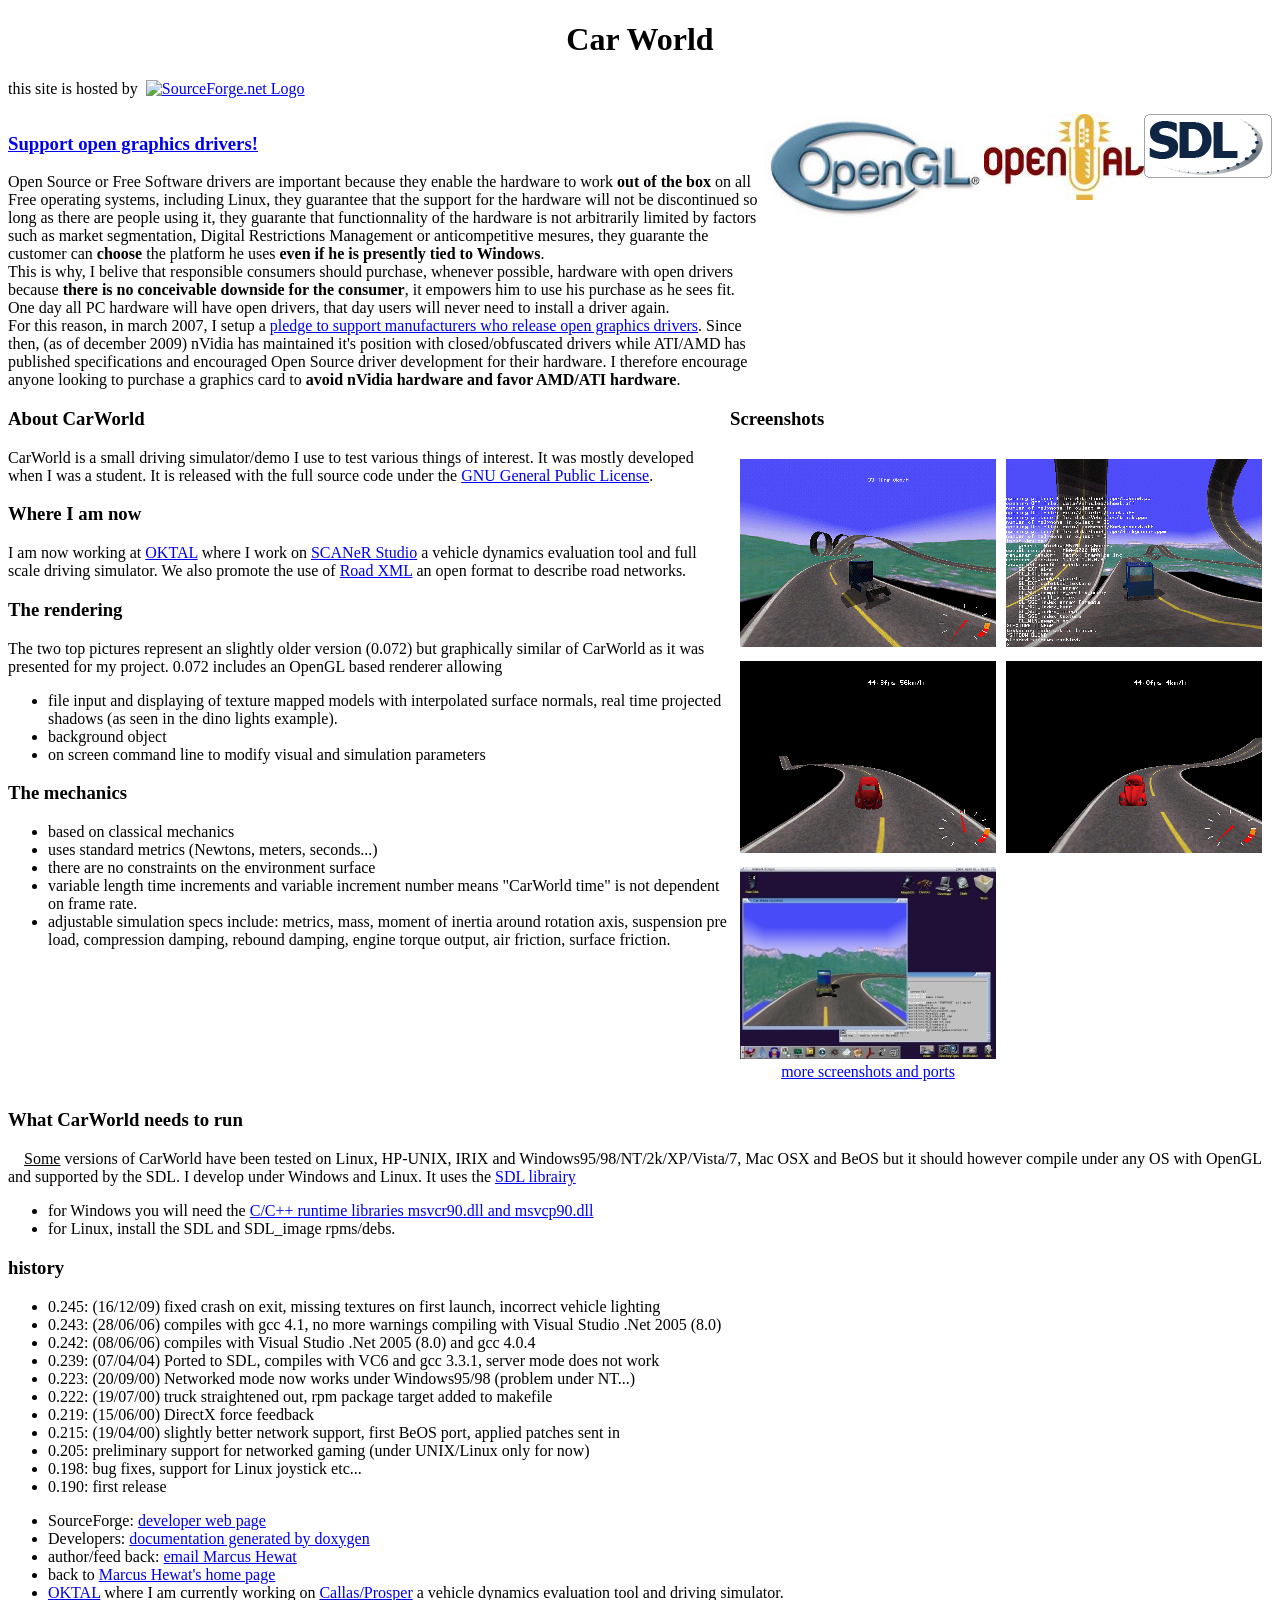
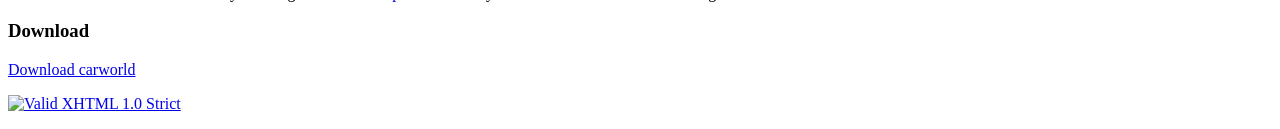
==== docs/index.html @ 2921481b "Import historical SourceForge website" ====
<?xml version="1.0" encoding="utf-8"?>
<!DOCTYPE html PUBLIC "-//W3C//DTD XHTML 1.0 Strict//EN" "http://www.w3.org/TR/xhtml1/DTD/xhtml1-strict.dtd">
<html xmlns="http://www.w3.org/1999/xhtml" xml:lang="en" lang="en">
<head>
	<meta http-equiv="content-type" content="text/html;charset=utf-8" />
	<meta http-equiv="Content-Style-Type" content="text/css" />
	<title>CarWorld driving simulator (Marcus Hewat)</title>
</head>
<body>
	<h1 style="text-align: center;">Car World</h1>
	<p>
		this site is hosted by&nbsp;
		<a href="http://sourceforge.net">
			<img src="http://sourceforge.net/sflogo.php?group_id=11922&amp;type=2" style="border: 0px solid ; width: 125px; height: 37px;" alt="SourceForge.net Logo"/>
		</a>
	</p>

	<table style="text-align: left; width: 100%;" border="0" cellpadding="0" cellspacing="0">
		<tr>
			<td style="vertical-align: top;">
				<h3><a href="http://www.pledgebank.com/open3d">Support open graphics drivers!</a></h3>
				Open Source or Free Software drivers are important because they enable the hardware to work
				<b>out of the box</b> on all Free operating systems, including Linux, they guarantee that the support for the hardware will not be
				discontinued so long as there are people using it, they guarante that functionnality of the hardware is not arbitrarily
				limited by factors such as market segmentation, Digital Restrictions Management or anticompetitive mesures, they guarante the customer can
				<b>choose</b> the platform he uses <b>even if he is presently tied to Windows</b>.<br/>
				This is why, I belive that responsible consumers should purchase,
				whenever possible, hardware with open drivers because <b>there is no conceivable downside for the consumer</b>, it empowers him to use his
				purchase as he sees fit.<br/>
				One day all PC hardware will have open drivers, that day users will never need to install a driver again.<br/>
				For this reason, in march 2007, I setup a <a href="http://www.pledgebank.com/open3d">pledge to support manufacturers who release open graphics
				drivers</a>. Since then, (as of december 2009) nVidia has maintained it's position with closed/obfuscated drivers while ATI/AMD has published specifications and
				encouraged Open Source driver development for their hardware. I therefore encourage anyone looking to purchase a graphics card to <b>avoid nVidia
				hardware and favor AMD/ATI hardware</b>.
			</td>
			<td style="vertical-align: top; text-align: center;">
				<a href="http://www.opengl.org"><img style="border: 0px solid ; width: 220px; height: 108px;" alt="opengl logo" src="opengl_logo.jpg"/></a></td>
			<td style="vertical-align: top; text-align: center;">
				<a href="http://www.openal.org"><img style="border: 0px solid ; width: 160px; height: 86px;" alt="openal logo" src="openal_logo.jpg"/></a></td>
			<td style="vertical-align: top; text-align: center;"><a href="http://www.libsdl.org"><img style="border: 0px solid ; width: 128px; height: 64px;" alt="sdl logo" src="sdl_logo.gif"/></a></td>
		</tr>
	</table>

	<table style="text-align: left; width: 100%;" border="0" cellpadding="0" cellspacing="0">

	    <tr>
			<td style="vertical-align: top;">
				<h3>About CarWorld</h3>
				CarWorld is a small driving simulator/demo I use to test various things
				of interest. It was mostly developed when I was a student. It is released with the full source code under the
				<a href="http://www.gnu.org/copyleft/gpl.html">GNU General Public License</a>.
				<h3>Where I am now</h3>
				<p>I am now working at <a href="http://www.oktal.fr">OKTAL</a> where I work on 
				<a href="http://www.scanersimulation.com">SCANeR Studio</a>
				a vehicle dynamics evaluation tool and full scale driving simulator. We also promote the use of <a href="http://www.road-xml.org">Road XML</a>
				an open format to describe road networks.</p>
				<h3>The rendering</h3>
				<p>
					The two top pictures represent an slightly older
					version (0.072) but graphically similar of CarWorld as it was
					presented
					for my project. 0.072 includes an OpenGL based renderer allowing
				</p>
				<ul>
					<li>file input and displaying of texture mapped models
						with interpolated surface normals, real time projected shadows (as seen
						in the dino lights example). </li>
				    <li>background object</li>
				    <li>on screen command line to modify visual and simulation parameters </li>
				</ul>
				<h3>The mechanics </h3>
				<ul>
					<li>based on classical mechanics </li>
					<li>uses standard metrics (Newtons, meters, seconds...) </li>
					<li>there are no constraints on the environment surface </li>
					<li>variable length time increments and variable increment number means "CarWorld time" is not dependent on frame rate. </li>
					<li>adjustable simulation specs include: metrics, mass,
						moment of inertia around rotation axis, suspension pre load,
						compression
						damping, rebound damping, engine torque output, air friction, surface
						friction.</li>
				</ul>
			</td>
		    <td style="vertical-align: top;">
				<h3>Screenshots</h3>
				<table style="text-align: left; width: 100%;" border="0" cellpadding="0" cellspacing="10">
					<tr>
			            <td style="vertical-align: top; text-align: center;">
							<a href="cwscreen3.gif"><img alt="cwscreen3small" src="cwscreen3small.gif" style="border: 0px solid ; width: 256px; height: 188px;"/></a>
						</td>
			            <td style="vertical-align: top; text-align: center;">
							<a href="cwscreen4.gif"><img alt="cwscreen4small" src="cwscreen4small.gif" style="border: 0px solid ; width: 256px; height: 188px;"/></a>
			            </td>
					</tr>
					<tr>
						<td style="vertical-align: top; text-align: center;">
							<a href="cwscreen1.gif"><img alt="cwscreen1small" src="cwscreen1small.gif" style="border: 0px solid ; width: 256px; height: 192px;"/></a>
						</td>
			            <td style="vertical-align: top; text-align: center;">
							<a href="cwscreen2.gif"><img alt="cwscreen2small" src="cwscreen2small.gif" style="border: 0px solid ; width: 256px; height: 192px;"/></a>
						</td>
					</tr>
					<tr>
			            <td style="vertical-align: top; text-align: center;">
							<a href="screenshots"><img alt="thumbnail" src="screenshots/carworld-0.239_morphos_small.jpg"/><br />more screenshots and ports</a>
			            </td>
			            <td style="vertical-align: top;">&nbsp;</td>
			          </tr>
				</table>
			</td>
	    </tr>
	</table>

	<h3>What CarWorld needs to run
	</h3>
	<p>&nbsp;&nbsp;&nbsp; <span style="text-decoration: underline;">Some</span>
	versions of CarWorld have been tested on Linux, HP-UNIX, IRIX and Windows95/98/NT/2k/XP/Vista/7, Mac OSX and BeOS but
	it should however compile under any OS with OpenGL and supported by the SDL.
	I develop under Windows and Linux. It uses the <a href="http://www.libsdl.org">SDL librairy</a>
	</p>
	<ul>
	  <li>for Windows you will need the <a href="http://www.microsoft.com/downloads/details.aspx?FamilyID=9b2da534-3e03-4391-8a4d-074b9f2bc1bf">C/C++ runtime libraries msvcr90.dll and msvcp90.dll</a></li>
	  <li>for Linux, install the SDL and SDL_image rpms/debs.</li>
	</ul>
	<h3>history</h3>
	<ul>
		<li>0.245: (16/12/09) fixed crash on exit, missing textures on first launch, incorrect vehicle lighting</li>
		<li>0.243: (28/06/06) compiles with gcc 4.1, no more warnings compiling with Visual Studio .Net 2005 (8.0)</li>
		<li>0.242: (08/06/06) compiles with Visual Studio .Net 2005 (8.0) and gcc 4.0.4</li>
		<li>0.239: (07/04/04) Ported to SDL, compiles with VC6 and gcc 3.3.1, server mode does not work</li>
		<li>0.223: (20/09/00) Networked mode now works under Windows95/98 (problem under NT...)</li>
		<li>0.222: (19/07/00) truck straightened out, rpm package target added to makefile</li>
		<li>0.219: (15/06/00) DirectX force feedback</li>
		<li>0.215: (19/04/00) slightly better network support, first BeOS port, applied patches sent in</li>
		<li>0.205: preliminary support for networked gaming (under UNIX/Linux only for now)</li>
		<li>0.198: bug fixes, support for Linux joystick etc...</li>
		<li>0.190: first release</li>
	</ul>

	<ul>
	  <li>SourceForge: <a href="http://sourceforge.net/projects/carworld/">developer web page</a></li>
	  <li>Developers: <a href="doc/hierarchy.html">documentation generated by doxygen</a></li>
	  <li>author/feed back: <a href="mailto:hewat@users.sourceforge.net">email Marcus Hewat</a></li>
	  <li>back to <a href="http://marcus.hewat.fr/">Marcus Hewat's home page</a></li>
	  <li><a href="http://www.oktal.fr">OKTAL</a> where I am currently working on
		<a href="http://www.callasprosper.com/index.php?menu=software">Callas/Prosper</a>
			a vehicle dynamics evaluation tool and driving simulator.
	  </li>
	</ul>
	<h3>Download</h3>
	<p>
		<a href="http://sourceforge.net/project/showfiles.php?group_id=11922">Download carworld</a>
	</p>
	<p>
		<a href="http://validator.w3.org/check?uri=referer"><img
			src="http://www.w3.org/Icons/valid-xhtml10"
			alt="Valid XHTML 1.0 Strict" height="31" width="88" /></a>
	</p>
</body>
</html>
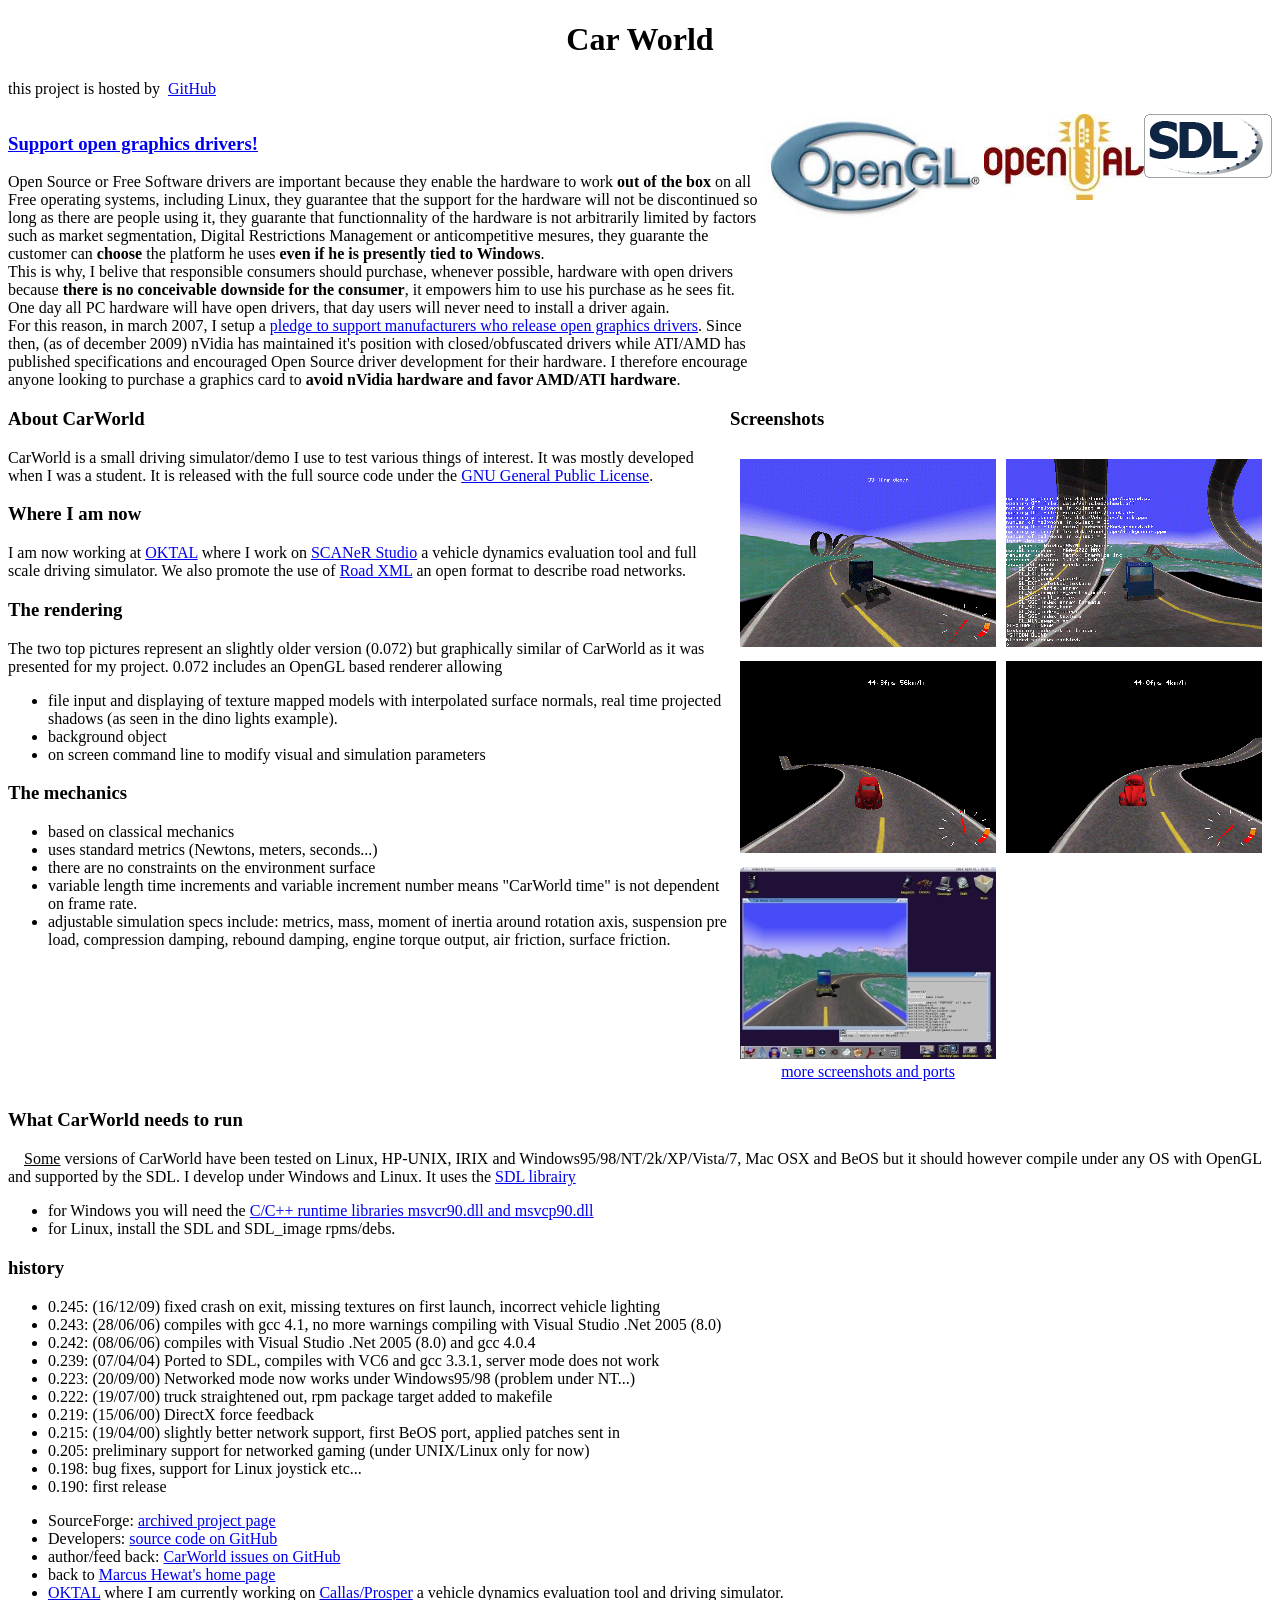
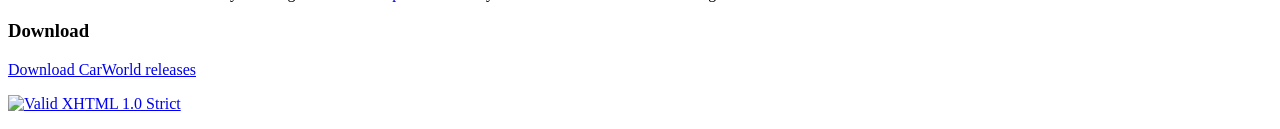
==== commit 30bd7a58: "Update website links for GitHub migration" ====
--- a/docs/index.html
+++ b/docs/index.html
@@ -9,9 +9,9 @@
 <body>
 	<h1 style="text-align: center;">Car World</h1>
 	<p>
-		this site is hosted by&nbsp;
-		<a href="http://sourceforge.net">
-			<img src="http://sourceforge.net/sflogo.php?group_id=11922&amp;type=2" style="border: 0px solid ; width: 125px; height: 37px;" alt="SourceForge.net Logo"/>
+		this project is hosted by&nbsp;
+		<a href="https://github.com/UltraFly/carworld">
+			GitHub
 		</a>
 	</p>
 
@@ -34,10 +34,10 @@
 				hardware and favor AMD/ATI hardware</b>.
 			</td>
 			<td style="vertical-align: top; text-align: center;">
-				<a href="http://www.opengl.org"><img style="border: 0px solid ; width: 220px; height: 108px;" alt="opengl logo" src="opengl_logo.jpg"/></a></td>
+				<a href="https://www.opengl.org"><img style="border: 0px solid ; width: 220px; height: 108px;" alt="opengl logo" src="opengl_logo.jpg"/></a></td>
 			<td style="vertical-align: top; text-align: center;">
-				<a href="http://www.openal.org"><img style="border: 0px solid ; width: 160px; height: 86px;" alt="openal logo" src="openal_logo.jpg"/></a></td>
-			<td style="vertical-align: top; text-align: center;"><a href="http://www.libsdl.org"><img style="border: 0px solid ; width: 128px; height: 64px;" alt="sdl logo" src="sdl_logo.gif"/></a></td>
+				<a href="https://www.openal.org"><img style="border: 0px solid ; width: 160px; height: 86px;" alt="openal logo" src="openal_logo.jpg"/></a></td>
+			<td style="vertical-align: top; text-align: center;"><a href="https://www.libsdl.org"><img style="border: 0px solid ; width: 128px; height: 64px;" alt="sdl logo" src="sdl_logo.gif"/></a></td>
 		</tr>
 	</table>
 
@@ -48,7 +48,7 @@
 				<h3>About CarWorld</h3>
 				CarWorld is a small driving simulator/demo I use to test various things
 				of interest. It was mostly developed when I was a student. It is released with the full source code under the
-				<a href="http://www.gnu.org/copyleft/gpl.html">GNU General Public License</a>.
+				<a href="https://www.gnu.org/licenses/gpl.html">GNU General Public License</a>.
 				<h3>Where I am now</h3>
 				<p>I am now working at <a href="http://www.oktal.fr">OKTAL</a> where I work on 
 				<a href="http://www.scanersimulation.com">SCANeR Studio</a>
@@ -116,7 +116,7 @@
 	<p>&nbsp;&nbsp;&nbsp; <span style="text-decoration: underline;">Some</span>
 	versions of CarWorld have been tested on Linux, HP-UNIX, IRIX and Windows95/98/NT/2k/XP/Vista/7, Mac OSX and BeOS but
 	it should however compile under any OS with OpenGL and supported by the SDL.
-	I develop under Windows and Linux. It uses the <a href="http://www.libsdl.org">SDL librairy</a>
+	I develop under Windows and Linux. It uses the <a href="https://www.libsdl.org">SDL librairy</a>
 	</p>
 	<ul>
 	  <li>for Windows you will need the <a href="http://www.microsoft.com/downloads/details.aspx?FamilyID=9b2da534-3e03-4391-8a4d-074b9f2bc1bf">C/C++ runtime libraries msvcr90.dll and msvcp90.dll</a></li>
@@ -138,9 +138,9 @@
 	</ul>
 
 	<ul>
-	  <li>SourceForge: <a href="http://sourceforge.net/projects/carworld/">developer web page</a></li>
-	  <li>Developers: <a href="doc/hierarchy.html">documentation generated by doxygen</a></li>
-	  <li>author/feed back: <a href="mailto:hewat@users.sourceforge.net">email Marcus Hewat</a></li>
+	  <li>SourceForge: <a href="https://sourceforge.net/projects/carworld/">archived project page</a></li>
+	  <li>Developers: <a href="https://github.com/UltraFly/carworld/tree/main/src">source code on GitHub</a></li>
+	  <li>author/feed back: <a href="https://github.com/UltraFly/carworld/issues">CarWorld issues on GitHub</a></li>
 	  <li>back to <a href="http://marcus.hewat.fr/">Marcus Hewat's home page</a></li>
 	  <li><a href="http://www.oktal.fr">OKTAL</a> where I am currently working on
 		<a href="http://www.callasprosper.com/index.php?menu=software">Callas/Prosper</a>
@@ -149,7 +149,7 @@
 	</ul>
 	<h3>Download</h3>
 	<p>
-		<a href="http://sourceforge.net/project/showfiles.php?group_id=11922">Download carworld</a>
+		<a href="https://github.com/UltraFly/carworld/releases">Download CarWorld releases</a>
 	</p>
 	<p>
 		<a href="http://validator.w3.org/check?uri=referer"><img
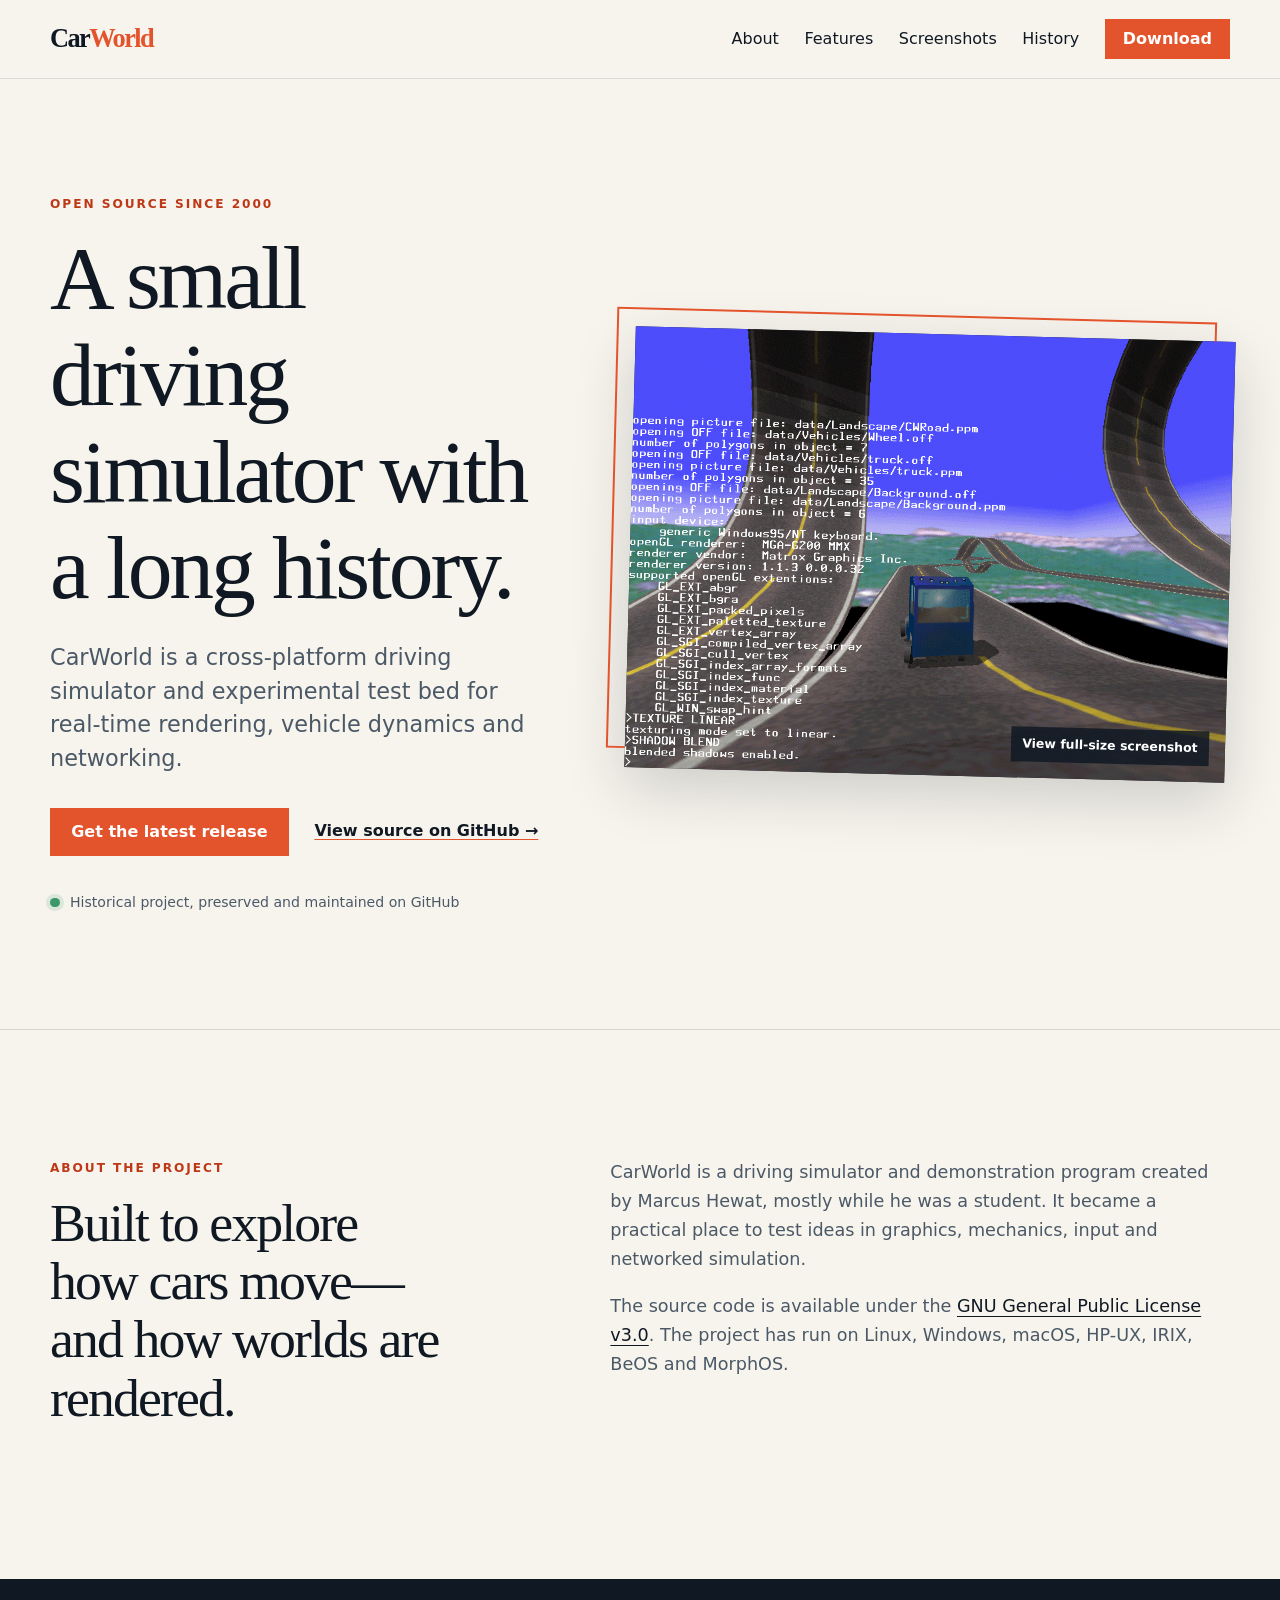
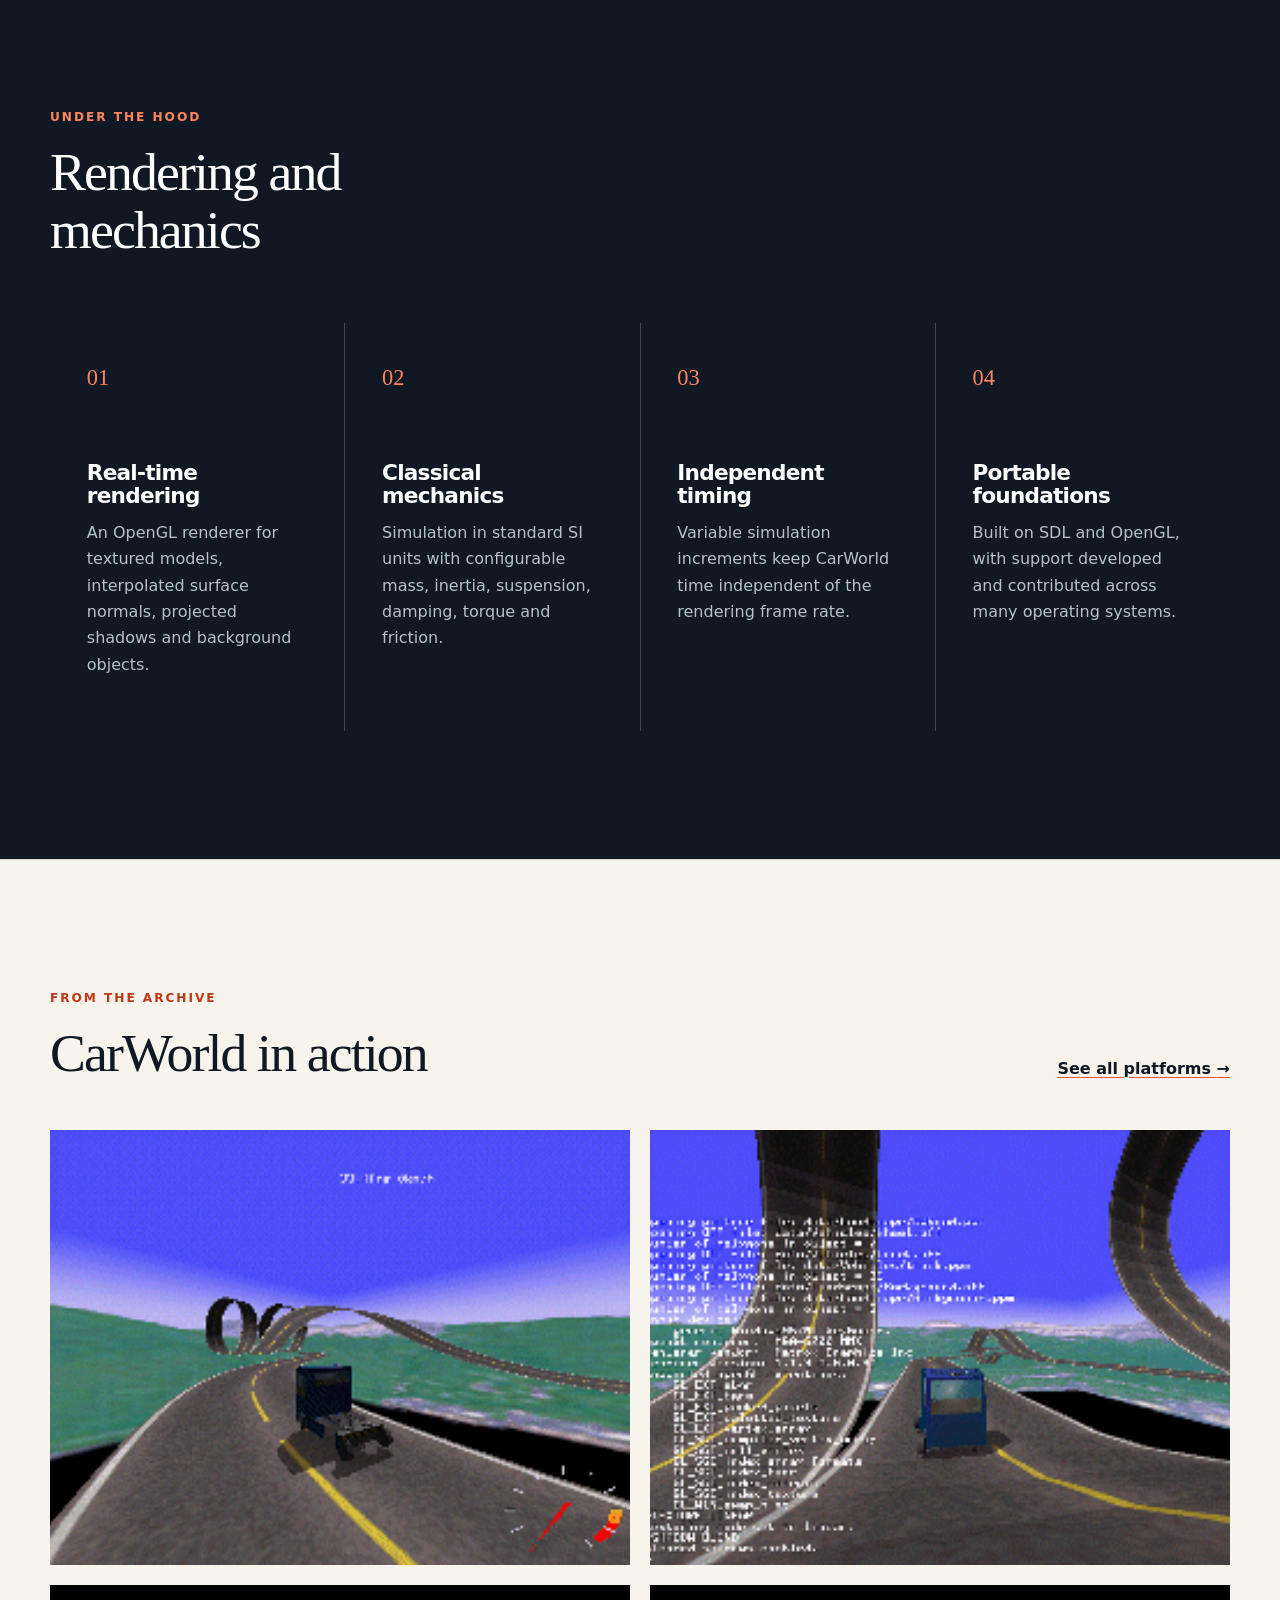
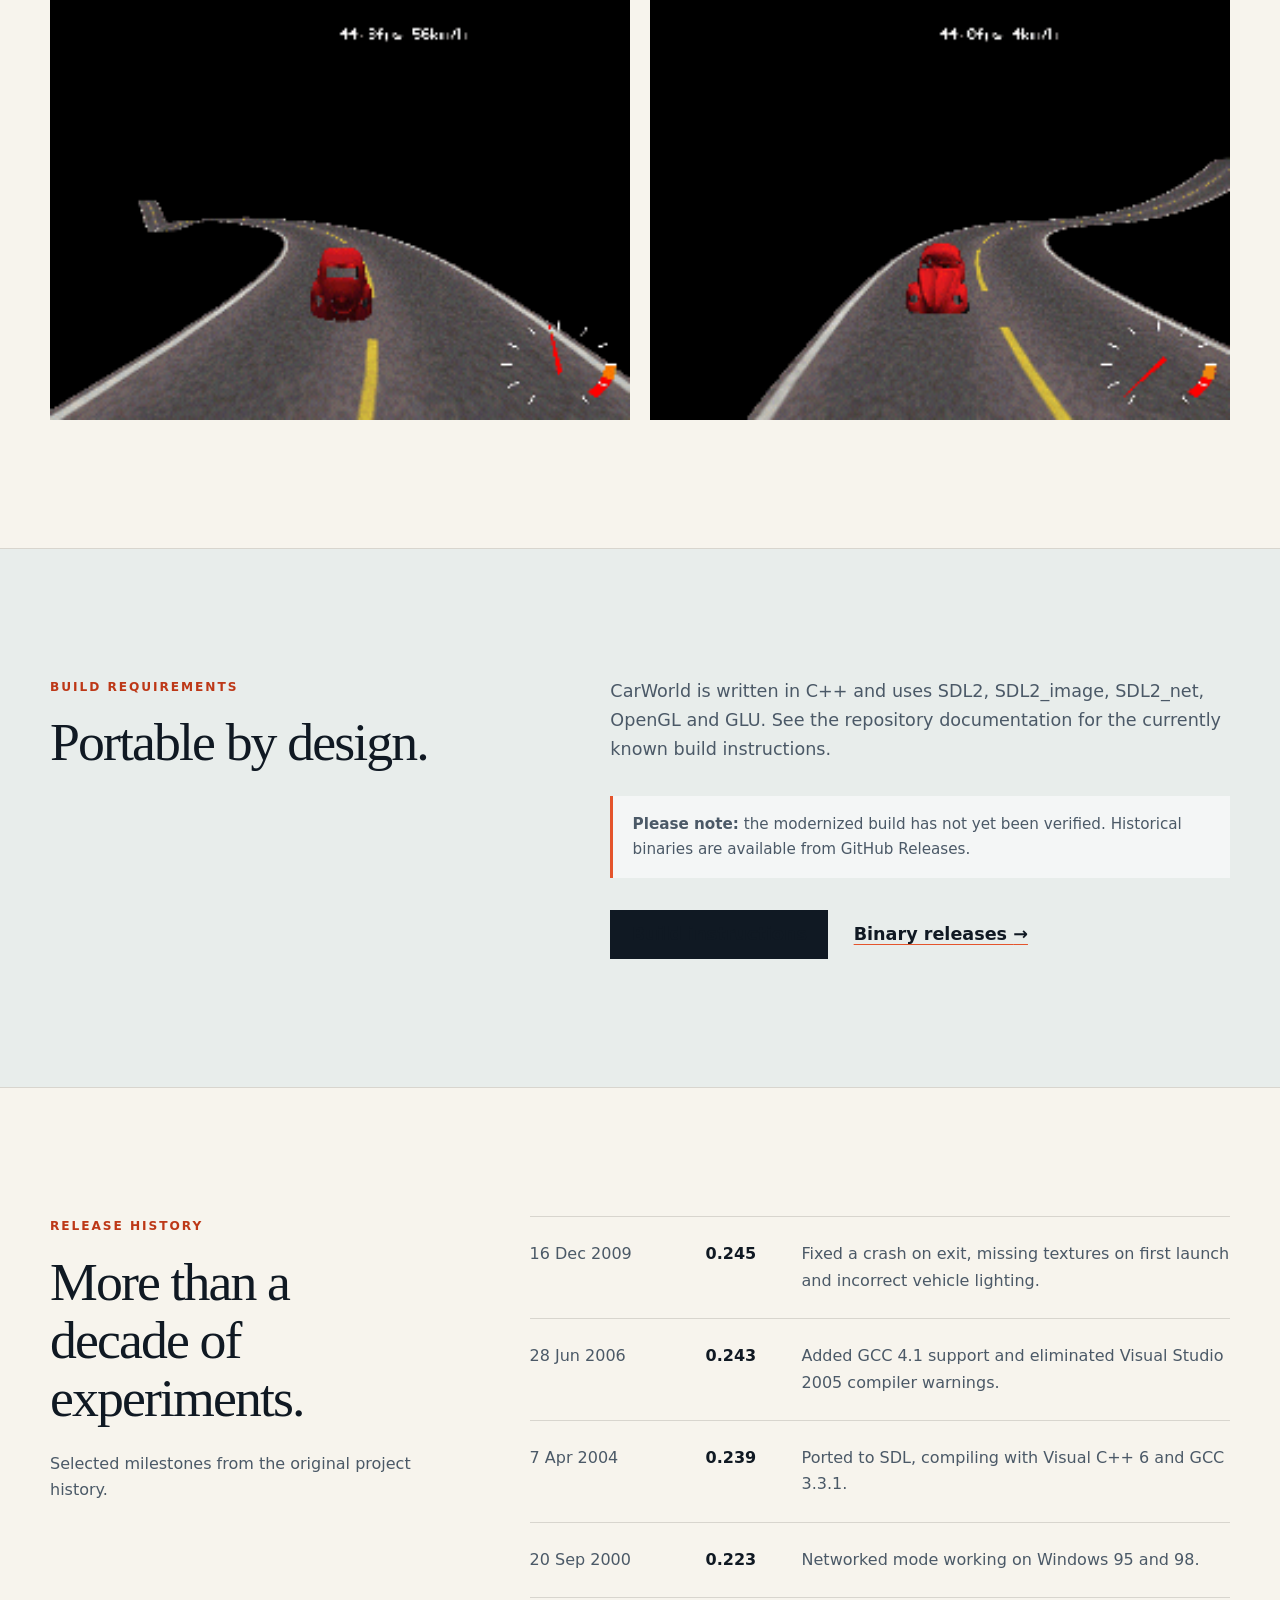
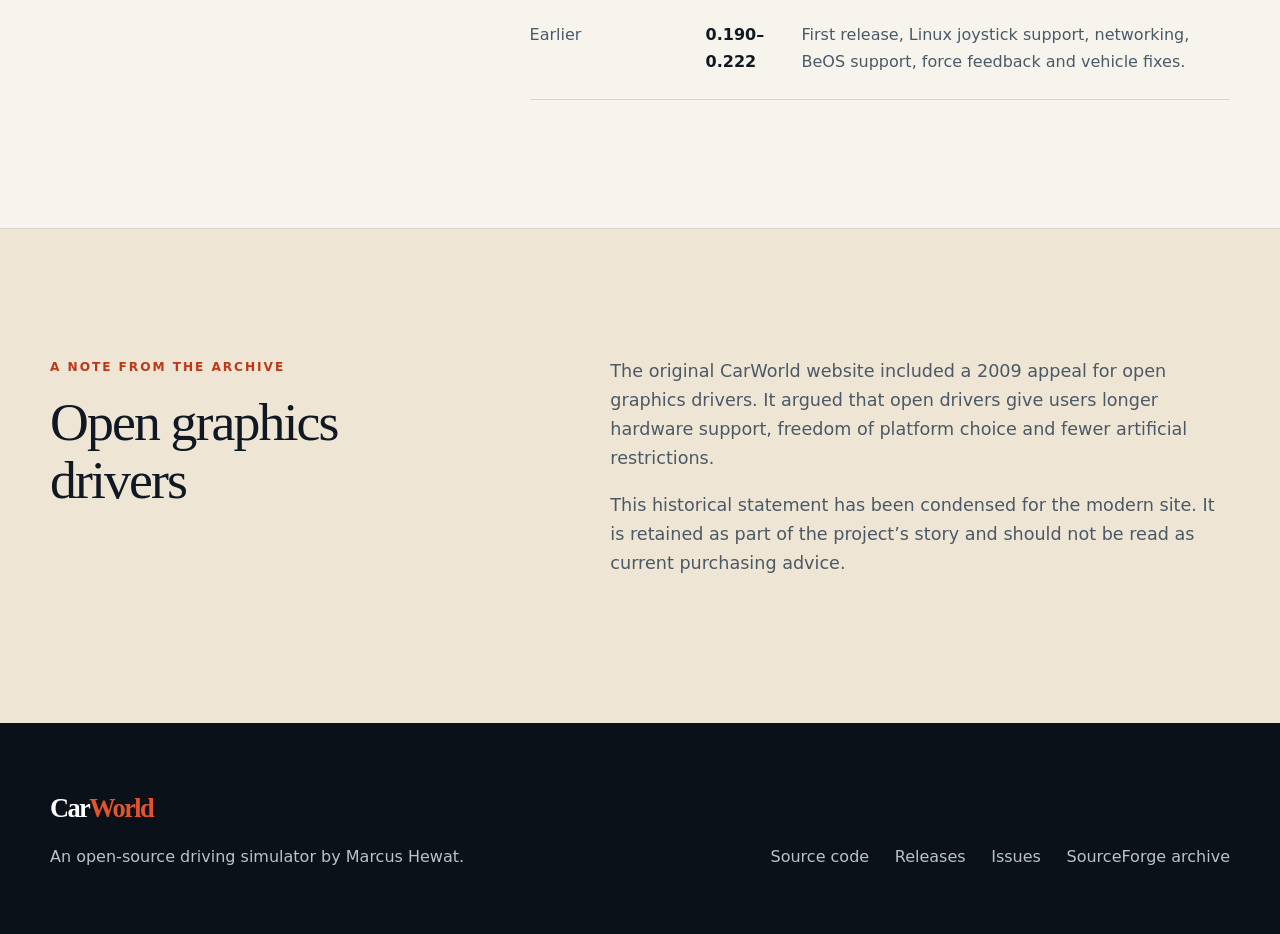
==== commit 12c6d47f: "Modernize project website" ====
--- a/docs/index.html
+++ b/docs/index.html
@@ -1,160 +1,198 @@
-<?xml version="1.0" encoding="utf-8"?>
-<!DOCTYPE html PUBLIC "-//W3C//DTD XHTML 1.0 Strict//EN" "http://www.w3.org/TR/xhtml1/DTD/xhtml1-strict.dtd">
-<html xmlns="http://www.w3.org/1999/xhtml" xml:lang="en" lang="en">
+<!doctype html>
+<html lang="en">
 <head>
-	<meta http-equiv="content-type" content="text/html;charset=utf-8" />
-	<meta http-equiv="Content-Style-Type" content="text/css" />
-	<title>CarWorld driving simulator (Marcus Hewat)</title>
+  <meta charset="utf-8">
+  <meta name="viewport" content="width=device-width, initial-scale=1">
+  <meta name="description" content="CarWorld is an open-source, cross-platform driving simulator and vehicle dynamics experiment by Marcus Hewat.">
+  <meta name="theme-color" content="#101923">
+  <meta property="og:type" content="website">
+  <meta property="og:title" content="CarWorld driving simulator">
+  <meta property="og:description" content="An open-source, cross-platform driving simulator and vehicle dynamics experiment.">
+  <meta property="og:url" content="https://ultrafly.github.io/carworld/">
+  <meta property="og:image" content="https://ultrafly.github.io/carworld/cwscreen4.gif">
+  <title>CarWorld — Open-source driving simulator</title>
+  <link rel="stylesheet" href="style.css">
 </head>
 <body>
-	<h1 style="text-align: center;">Car World</h1>
-	<p>
-		this project is hosted by&nbsp;
-		<a href="https://github.com/UltraFly/carworld">
-			GitHub
-		</a>
-	</p>
+  <a class="skip-link" href="#main">Skip to main content</a>
 
-	<table style="text-align: left; width: 100%;" border="0" cellpadding="0" cellspacing="0">
-		<tr>
-			<td style="vertical-align: top;">
-				<h3><a href="http://www.pledgebank.com/open3d">Support open graphics drivers!</a></h3>
-				Open Source or Free Software drivers are important because they enable the hardware to work
-				<b>out of the box</b> on all Free operating systems, including Linux, they guarantee that the support for the hardware will not be
-				discontinued so long as there are people using it, they guarante that functionnality of the hardware is not arbitrarily
-				limited by factors such as market segmentation, Digital Restrictions Management or anticompetitive mesures, they guarante the customer can
-				<b>choose</b> the platform he uses <b>even if he is presently tied to Windows</b>.<br/>
-				This is why, I belive that responsible consumers should purchase,
-				whenever possible, hardware with open drivers because <b>there is no conceivable downside for the consumer</b>, it empowers him to use his
-				purchase as he sees fit.<br/>
-				One day all PC hardware will have open drivers, that day users will never need to install a driver again.<br/>
-				For this reason, in march 2007, I setup a <a href="http://www.pledgebank.com/open3d">pledge to support manufacturers who release open graphics
-				drivers</a>. Since then, (as of december 2009) nVidia has maintained it's position with closed/obfuscated drivers while ATI/AMD has published specifications and
-				encouraged Open Source driver development for their hardware. I therefore encourage anyone looking to purchase a graphics card to <b>avoid nVidia
-				hardware and favor AMD/ATI hardware</b>.
-			</td>
-			<td style="vertical-align: top; text-align: center;">
-				<a href="https://www.opengl.org"><img style="border: 0px solid ; width: 220px; height: 108px;" alt="opengl logo" src="opengl_logo.jpg"/></a></td>
-			<td style="vertical-align: top; text-align: center;">
-				<a href="https://www.openal.org"><img style="border: 0px solid ; width: 160px; height: 86px;" alt="openal logo" src="openal_logo.jpg"/></a></td>
-			<td style="vertical-align: top; text-align: center;"><a href="https://www.libsdl.org"><img style="border: 0px solid ; width: 128px; height: 64px;" alt="sdl logo" src="sdl_logo.gif"/></a></td>
-		</tr>
-	</table>
+  <header class="site-header">
+    <nav class="nav container" aria-label="Primary navigation">
+      <a class="wordmark" href="./" aria-label="CarWorld home">Car<span>World</span></a>
+      <div class="nav-links">
+        <a href="#about">About</a>
+        <a href="#features">Features</a>
+        <a href="screenshots/">Screenshots</a>
+        <a href="#history">History</a>
+        <a class="button button-small" href="https://github.com/UltraFly/carworld/releases">Download</a>
+      </div>
+    </nav>
+  </header>
 
-	<table style="text-align: left; width: 100%;" border="0" cellpadding="0" cellspacing="0">
+  <main id="main">
+    <section class="hero">
+      <div class="container hero-grid">
+        <div class="hero-copy">
+          <p class="eyebrow">Open source since 2000</p>
+          <h1>A small driving simulator with a long history.</h1>
+          <p class="lede">CarWorld is a cross-platform driving simulator and experimental test bed for real-time rendering, vehicle dynamics and networking.</p>
+          <div class="hero-actions">
+            <a class="button" href="https://github.com/UltraFly/carworld/releases">Get the latest release</a>
+            <a class="text-link" href="https://github.com/UltraFly/carworld">View source on GitHub <span aria-hidden="true">→</span></a>
+          </div>
+          <p class="status"><span aria-hidden="true"></span> Historical project, preserved and maintained on GitHub</p>
+        </div>
+        <a class="hero-image" href="cwscreen4.gif">
+          <img src="cwscreen4.gif" width="815" height="599" alt="CarWorld showing a red sports car on a road in a mountainous landscape">
+          <span>View full-size screenshot</span>
+        </a>
+      </div>
+    </section>
 
-	    <tr>
-			<td style="vertical-align: top;">
-				<h3>About CarWorld</h3>
-				CarWorld is a small driving simulator/demo I use to test various things
-				of interest. It was mostly developed when I was a student. It is released with the full source code under the
-				<a href="https://www.gnu.org/licenses/gpl.html">GNU General Public License</a>.
-				<h3>Where I am now</h3>
-				<p>I am now working at <a href="http://www.oktal.fr">OKTAL</a> where I work on 
-				<a href="http://www.scanersimulation.com">SCANeR Studio</a>
-				a vehicle dynamics evaluation tool and full scale driving simulator. We also promote the use of <a href="http://www.road-xml.org">Road XML</a>
-				an open format to describe road networks.</p>
-				<h3>The rendering</h3>
-				<p>
-					The two top pictures represent an slightly older
-					version (0.072) but graphically similar of CarWorld as it was
-					presented
-					for my project. 0.072 includes an OpenGL based renderer allowing
-				</p>
-				<ul>
-					<li>file input and displaying of texture mapped models
-						with interpolated surface normals, real time projected shadows (as seen
-						in the dino lights example). </li>
-				    <li>background object</li>
-				    <li>on screen command line to modify visual and simulation parameters </li>
-				</ul>
-				<h3>The mechanics </h3>
-				<ul>
-					<li>based on classical mechanics </li>
-					<li>uses standard metrics (Newtons, meters, seconds...) </li>
-					<li>there are no constraints on the environment surface </li>
-					<li>variable length time increments and variable increment number means "CarWorld time" is not dependent on frame rate. </li>
-					<li>adjustable simulation specs include: metrics, mass,
-						moment of inertia around rotation axis, suspension pre load,
-						compression
-						damping, rebound damping, engine torque output, air friction, surface
-						friction.</li>
-				</ul>
-			</td>
-		    <td style="vertical-align: top;">
-				<h3>Screenshots</h3>
-				<table style="text-align: left; width: 100%;" border="0" cellpadding="0" cellspacing="10">
-					<tr>
-			            <td style="vertical-align: top; text-align: center;">
-							<a href="cwscreen3.gif"><img alt="cwscreen3small" src="cwscreen3small.gif" style="border: 0px solid ; width: 256px; height: 188px;"/></a>
-						</td>
-			            <td style="vertical-align: top; text-align: center;">
-							<a href="cwscreen4.gif"><img alt="cwscreen4small" src="cwscreen4small.gif" style="border: 0px solid ; width: 256px; height: 188px;"/></a>
-			            </td>
-					</tr>
-					<tr>
-						<td style="vertical-align: top; text-align: center;">
-							<a href="cwscreen1.gif"><img alt="cwscreen1small" src="cwscreen1small.gif" style="border: 0px solid ; width: 256px; height: 192px;"/></a>
-						</td>
-			            <td style="vertical-align: top; text-align: center;">
-							<a href="cwscreen2.gif"><img alt="cwscreen2small" src="cwscreen2small.gif" style="border: 0px solid ; width: 256px; height: 192px;"/></a>
-						</td>
-					</tr>
-					<tr>
-			            <td style="vertical-align: top; text-align: center;">
-							<a href="screenshots"><img alt="thumbnail" src="screenshots/carworld-0.239_morphos_small.jpg"/><br />more screenshots and ports</a>
-			            </td>
-			            <td style="vertical-align: top;">&nbsp;</td>
-			          </tr>
-				</table>
-			</td>
-	    </tr>
-	</table>
+    <section class="section" id="about">
+      <div class="container split">
+        <div>
+          <p class="eyebrow">About the project</p>
+          <h2>Built to explore how cars move—and how worlds are rendered.</h2>
+        </div>
+        <div class="prose">
+          <p>CarWorld is a driving simulator and demonstration program created by Marcus Hewat, mostly while he was a student. It became a practical place to test ideas in graphics, mechanics, input and networked simulation.</p>
+          <p>The source code is available under the <a href="https://www.gnu.org/licenses/gpl-3.0.html">GNU General Public License v3.0</a>. The project has run on Linux, Windows, macOS, HP-UX, IRIX, BeOS and MorphOS.</p>
+        </div>
+      </div>
+    </section>
 
-	<h3>What CarWorld needs to run
-	</h3>
-	<p>&nbsp;&nbsp;&nbsp; <span style="text-decoration: underline;">Some</span>
-	versions of CarWorld have been tested on Linux, HP-UNIX, IRIX and Windows95/98/NT/2k/XP/Vista/7, Mac OSX and BeOS but
-	it should however compile under any OS with OpenGL and supported by the SDL.
-	I develop under Windows and Linux. It uses the <a href="https://www.libsdl.org">SDL librairy</a>
-	</p>
-	<ul>
-	  <li>for Windows you will need the <a href="http://www.microsoft.com/downloads/details.aspx?FamilyID=9b2da534-3e03-4391-8a4d-074b9f2bc1bf">C/C++ runtime libraries msvcr90.dll and msvcp90.dll</a></li>
-	  <li>for Linux, install the SDL and SDL_image rpms/debs.</li>
-	</ul>
-	<h3>history</h3>
-	<ul>
-		<li>0.245: (16/12/09) fixed crash on exit, missing textures on first launch, incorrect vehicle lighting</li>
-		<li>0.243: (28/06/06) compiles with gcc 4.1, no more warnings compiling with Visual Studio .Net 2005 (8.0)</li>
-		<li>0.242: (08/06/06) compiles with Visual Studio .Net 2005 (8.0) and gcc 4.0.4</li>
-		<li>0.239: (07/04/04) Ported to SDL, compiles with VC6 and gcc 3.3.1, server mode does not work</li>
-		<li>0.223: (20/09/00) Networked mode now works under Windows95/98 (problem under NT...)</li>
-		<li>0.222: (19/07/00) truck straightened out, rpm package target added to makefile</li>
-		<li>0.219: (15/06/00) DirectX force feedback</li>
-		<li>0.215: (19/04/00) slightly better network support, first BeOS port, applied patches sent in</li>
-		<li>0.205: preliminary support for networked gaming (under UNIX/Linux only for now)</li>
-		<li>0.198: bug fixes, support for Linux joystick etc...</li>
-		<li>0.190: first release</li>
-	</ul>
+    <section class="section section-dark" id="features">
+      <div class="container">
+        <p class="eyebrow">Under the hood</p>
+        <h2>Rendering and mechanics</h2>
+        <div class="feature-grid">
+          <article class="feature-card">
+            <p class="feature-number">01</p>
+            <h3>Real-time rendering</h3>
+            <p>An OpenGL renderer for textured models, interpolated surface normals, projected shadows and background objects.</p>
+          </article>
+          <article class="feature-card">
+            <p class="feature-number">02</p>
+            <h3>Classical mechanics</h3>
+            <p>Simulation in standard SI units with configurable mass, inertia, suspension, damping, torque and friction.</p>
+          </article>
+          <article class="feature-card">
+            <p class="feature-number">03</p>
+            <h3>Independent timing</h3>
+            <p>Variable simulation increments keep CarWorld time independent of the rendering frame rate.</p>
+          </article>
+          <article class="feature-card">
+            <p class="feature-number">04</p>
+            <h3>Portable foundations</h3>
+            <p>Built on SDL and OpenGL, with support developed and contributed across many operating systems.</p>
+          </article>
+        </div>
+      </div>
+    </section>
 
-	<ul>
-	  <li>SourceForge: <a href="https://sourceforge.net/projects/carworld/">archived project page</a></li>
-	  <li>Developers: <a href="https://github.com/UltraFly/carworld/tree/main/src">source code on GitHub</a></li>
-	  <li>author/feed back: <a href="https://github.com/UltraFly/carworld/issues">CarWorld issues on GitHub</a></li>
-	  <li>back to <a href="http://marcus.hewat.fr/">Marcus Hewat's home page</a></li>
-	  <li><a href="http://www.oktal.fr">OKTAL</a> where I am currently working on
-		<a href="http://www.callasprosper.com/index.php?menu=software">Callas/Prosper</a>
-			a vehicle dynamics evaluation tool and driving simulator.
-	  </li>
-	</ul>
-	<h3>Download</h3>
-	<p>
-		<a href="https://github.com/UltraFly/carworld/releases">Download CarWorld releases</a>
-	</p>
-	<p>
-		<a href="http://validator.w3.org/check?uri=referer"><img
-			src="http://www.w3.org/Icons/valid-xhtml10"
-			alt="Valid XHTML 1.0 Strict" height="31" width="88" /></a>
-	</p>
+    <section class="section" id="screenshots">
+      <div class="container">
+        <div class="section-heading">
+          <div>
+            <p class="eyebrow">From the archive</p>
+            <h2>CarWorld in action</h2>
+          </div>
+          <a class="text-link" href="screenshots/">See all platforms <span aria-hidden="true">→</span></a>
+        </div>
+        <div class="gallery">
+          <a href="cwscreen3.gif">
+            <img src="cwscreen3small.gif" width="256" height="188" loading="lazy" alt="CarWorld rendered track and vehicle scene">
+          </a>
+          <a href="cwscreen4.gif">
+            <img src="cwscreen4small.gif" width="256" height="188" loading="lazy" alt="Red sports car driving through a mountainous landscape">
+          </a>
+          <a href="cwscreen1.gif">
+            <img src="cwscreen1small.gif" width="256" height="192" loading="lazy" alt="Early CarWorld vehicle dynamics demonstration">
+          </a>
+          <a href="cwscreen2.gif">
+            <img src="cwscreen2small.gif" width="256" height="192" loading="lazy" alt="Early CarWorld textured 3D scene">
+          </a>
+        </div>
+      </div>
+    </section>
+
+    <section class="section section-tint" id="requirements">
+      <div class="container split">
+        <div>
+          <p class="eyebrow">Build requirements</p>
+          <h2>Portable by design.</h2>
+        </div>
+        <div class="prose">
+          <p>CarWorld is written in C++ and uses SDL2, SDL2_image, SDL2_net, OpenGL and GLU. See the repository documentation for the currently known build instructions.</p>
+          <p class="note"><strong>Please note:</strong> the modernized build has not yet been verified. Historical binaries are available from GitHub Releases.</p>
+          <div class="link-row">
+            <a class="button button-dark" href="https://github.com/UltraFly/carworld#building">Build instructions</a>
+            <a class="text-link" href="https://github.com/UltraFly/carworld/releases">Binary releases <span aria-hidden="true">→</span></a>
+          </div>
+        </div>
+      </div>
+    </section>
+
+    <section class="section" id="history">
+      <div class="container history-layout">
+        <div>
+          <p class="eyebrow">Release history</p>
+          <h2>More than a decade of experiments.</h2>
+          <p class="muted">Selected milestones from the original project history.</p>
+        </div>
+        <ol class="timeline">
+          <li>
+            <time datetime="2009-12-16">16 Dec 2009</time>
+            <div><strong>0.245</strong><span>Fixed a crash on exit, missing textures on first launch and incorrect vehicle lighting.</span></div>
+          </li>
+          <li>
+            <time datetime="2006-06-28">28 Jun 2006</time>
+            <div><strong>0.243</strong><span>Added GCC 4.1 support and eliminated Visual Studio 2005 compiler warnings.</span></div>
+          </li>
+          <li>
+            <time datetime="2004-04-07">7 Apr 2004</time>
+            <div><strong>0.239</strong><span>Ported to SDL, compiling with Visual C++ 6 and GCC 3.3.1.</span></div>
+          </li>
+          <li>
+            <time datetime="2000-09-20">20 Sep 2000</time>
+            <div><strong>0.223</strong><span>Networked mode working on Windows 95 and 98.</span></div>
+          </li>
+          <li>
+            <span class="timeline-date">Earlier</span>
+            <div><strong>0.190–0.222</strong><span>First release, Linux joystick support, networking, BeOS support, force feedback and vehicle fixes.</span></div>
+          </li>
+        </ol>
+      </div>
+    </section>
+
+    <section class="section archive-note" id="archive">
+      <div class="container split">
+        <div>
+          <p class="eyebrow">A note from the archive</p>
+          <h2>Open graphics drivers</h2>
+        </div>
+        <div class="prose">
+          <p>The original CarWorld website included a 2009 appeal for open graphics drivers. It argued that open drivers give users longer hardware support, freedom of platform choice and fewer artificial restrictions.</p>
+          <p>This historical statement has been condensed for the modern site. It is retained as part of the project’s story and should not be read as current purchasing advice.</p>
+        </div>
+      </div>
+    </section>
+  </main>
+
+  <footer class="site-footer">
+    <div class="container footer-grid">
+      <div>
+        <a class="wordmark wordmark-light" href="./">Car<span>World</span></a>
+        <p>An open-source driving simulator by Marcus Hewat.</p>
+      </div>
+      <nav class="footer-links" aria-label="Project links">
+        <a href="https://github.com/UltraFly/carworld">Source code</a>
+        <a href="https://github.com/UltraFly/carworld/releases">Releases</a>
+        <a href="https://github.com/UltraFly/carworld/issues">Issues</a>
+        <a href="https://sourceforge.net/projects/carworld/">SourceForge archive</a>
+      </nav>
+    </div>
+  </footer>
 </body>
 </html>
--- a/docs/style.css
+++ b/docs/style.css
@@ -0,0 +1,619 @@
+:root {
+  --ink: #101923;
+  --ink-soft: #4b5967;
+  --paper: #f7f4ed;
+  --white: #fff;
+  --line: #d8d5ce;
+  --accent: #e4542c;
+  --accent-dark: #bd3817;
+  --tint: #e8edeb;
+  --max-width: 1180px;
+  --shadow: 0 20px 60px rgb(16 25 35 / 18%);
+}
+
+* {
+  box-sizing: border-box;
+}
+
+html {
+  scroll-behavior: smooth;
+}
+
+body {
+  margin: 0;
+  color: var(--ink);
+  background: var(--paper);
+  font-family: Inter, ui-sans-serif, system-ui, -apple-system, BlinkMacSystemFont, "Segoe UI", sans-serif;
+  font-size: 1rem;
+  line-height: 1.65;
+}
+
+img {
+  display: block;
+  max-width: 100%;
+  height: auto;
+}
+
+a {
+  color: inherit;
+  text-decoration-thickness: 1px;
+  text-underline-offset: 0.2em;
+}
+
+a:focus-visible {
+  outline: 3px solid var(--accent);
+  outline-offset: 4px;
+}
+
+h1,
+h2,
+h3,
+p {
+  margin-top: 0;
+}
+
+h1,
+h2,
+h3 {
+  line-height: 1.08;
+  letter-spacing: -0.035em;
+}
+
+h1 {
+  max-width: 12ch;
+  margin-bottom: 1.5rem;
+  font-family: Georgia, "Times New Roman", serif;
+  font-size: clamp(3.2rem, 7vw, 6.7rem);
+  font-weight: 400;
+}
+
+h2 {
+  max-width: 15ch;
+  margin-bottom: 1.5rem;
+  font-family: Georgia, "Times New Roman", serif;
+  font-size: clamp(2.25rem, 4.2vw, 4.2rem);
+  font-weight: 400;
+}
+
+h3 {
+  margin-bottom: 0.8rem;
+  font-size: 1.35rem;
+}
+
+.container {
+  width: min(calc(100% - 2.5rem), var(--max-width));
+  margin-inline: auto;
+}
+
+.narrow {
+  max-width: 900px;
+}
+
+.skip-link {
+  position: fixed;
+  z-index: 100;
+  top: 1rem;
+  left: 1rem;
+  padding: 0.7rem 1rem;
+  color: var(--white);
+  background: var(--ink);
+  transform: translateY(-200%);
+}
+
+.skip-link:focus {
+  transform: translateY(0);
+}
+
+.site-header {
+  position: relative;
+  z-index: 10;
+  border-bottom: 1px solid rgb(16 25 35 / 12%);
+}
+
+.nav {
+  display: flex;
+  min-height: 78px;
+  align-items: center;
+  justify-content: space-between;
+  gap: 2rem;
+}
+
+.wordmark {
+  font-family: Georgia, "Times New Roman", serif;
+  font-size: 1.65rem;
+  font-weight: 700;
+  letter-spacing: -0.06em;
+  text-decoration: none;
+}
+
+.wordmark span {
+  color: var(--accent);
+}
+
+.nav-links,
+.footer-links,
+.hero-actions,
+.link-row {
+  display: flex;
+  align-items: center;
+  gap: 1.6rem;
+}
+
+.nav-links > a:not(.button),
+.footer-links a {
+  text-decoration: none;
+}
+
+.nav-links > a:not(.button):hover,
+.nav-links > a[aria-current="page"] {
+  text-decoration: underline;
+  text-decoration-color: var(--accent);
+  text-decoration-thickness: 2px;
+}
+
+.button {
+  display: inline-flex;
+  min-height: 48px;
+  align-items: center;
+  justify-content: center;
+  padding: 0.75rem 1.2rem;
+  border: 2px solid var(--accent);
+  color: var(--white);
+  background: var(--accent);
+  font-weight: 700;
+  line-height: 1.2;
+  text-decoration: none;
+  transition: background 150ms ease, border-color 150ms ease, transform 150ms ease;
+}
+
+.button:hover {
+  border-color: var(--accent-dark);
+  background: var(--accent-dark);
+  transform: translateY(-2px);
+}
+
+.button-small {
+  min-height: 40px;
+  padding: 0.55rem 1rem;
+}
+
+.button-dark {
+  border-color: var(--ink);
+  background: var(--ink);
+}
+
+.button-dark:hover {
+  border-color: #2a3947;
+  background: #2a3947;
+}
+
+.text-link {
+  font-weight: 700;
+  text-decoration-color: var(--accent);
+}
+
+.hero {
+  padding: clamp(4rem, 9vw, 8rem) 0;
+  overflow: hidden;
+}
+
+.hero-grid {
+  display: grid;
+  grid-template-columns: minmax(0, 0.9fr) minmax(400px, 1.1fr);
+  align-items: center;
+  gap: clamp(3rem, 7vw, 7rem);
+}
+
+.eyebrow {
+  margin-bottom: 1rem;
+  color: var(--accent-dark);
+  font-size: 0.76rem;
+  font-weight: 800;
+  letter-spacing: 0.16em;
+  text-transform: uppercase;
+}
+
+.lede {
+  max-width: 42rem;
+  margin-bottom: 2rem;
+  color: var(--ink-soft);
+  font-size: clamp(1.15rem, 2vw, 1.4rem);
+  line-height: 1.5;
+}
+
+.status {
+  display: flex;
+  align-items: center;
+  gap: 0.65rem;
+  margin: 2.2rem 0 0;
+  color: var(--ink-soft);
+  font-size: 0.88rem;
+}
+
+.status span {
+  width: 0.6rem;
+  height: 0.6rem;
+  border-radius: 50%;
+  background: #3b9868;
+  box-shadow: 0 0 0 4px rgb(59 152 104 / 14%);
+}
+
+.hero-image {
+  position: relative;
+  display: block;
+  color: var(--white);
+  background: var(--ink);
+  box-shadow: var(--shadow);
+  text-decoration: none;
+  transform: rotate(1.5deg);
+}
+
+.hero-image::before {
+  position: absolute;
+  z-index: -1;
+  inset: -1.2rem 1.2rem 1.2rem -1.2rem;
+  border: 2px solid var(--accent);
+  content: "";
+}
+
+.hero-image img {
+  width: 100%;
+  aspect-ratio: 815 / 599;
+  object-fit: cover;
+}
+
+.hero-image span {
+  position: absolute;
+  right: 1rem;
+  bottom: 1rem;
+  padding: 0.45rem 0.7rem;
+  background: rgb(16 25 35 / 84%);
+  font-size: 0.78rem;
+  font-weight: 700;
+}
+
+.section {
+  padding: clamp(5rem, 10vw, 9rem) 0;
+  border-top: 1px solid var(--line);
+}
+
+.split {
+  display: grid;
+  grid-template-columns: minmax(0, 0.85fr) minmax(0, 1.15fr);
+  gap: clamp(3rem, 8vw, 9rem);
+}
+
+.prose {
+  max-width: 45rem;
+  color: var(--ink-soft);
+  font-size: 1.1rem;
+}
+
+.prose a {
+  color: var(--ink);
+}
+
+.section-dark {
+  color: var(--white);
+  background: var(--ink);
+  border: 0;
+}
+
+.section-dark .eyebrow {
+  color: #ff855f;
+}
+
+.feature-grid {
+  display: grid;
+  grid-template-columns: repeat(4, 1fr);
+  gap: 1px;
+  margin-top: 4rem;
+  background: rgb(255 255 255 / 20%);
+}
+
+.feature-card {
+  min-height: 290px;
+  padding: clamp(1.5rem, 3vw, 2.3rem);
+  background: var(--ink);
+}
+
+.feature-card p:last-child {
+  color: #b8c1c8;
+}
+
+.feature-number {
+  margin-bottom: 4rem;
+  color: #ff855f;
+  font-family: Georgia, "Times New Roman", serif;
+  font-size: 1.4rem;
+}
+
+.section-heading {
+  display: flex;
+  align-items: end;
+  justify-content: space-between;
+  gap: 2rem;
+  margin-bottom: 3rem;
+}
+
+.section-heading h2 {
+  margin-bottom: 0;
+}
+
+.gallery {
+  display: grid;
+  grid-template-columns: repeat(2, 1fr);
+  gap: 1.25rem;
+}
+
+.gallery a {
+  display: block;
+  overflow: hidden;
+  background: var(--ink);
+}
+
+.gallery img {
+  width: 100%;
+  aspect-ratio: 4 / 3;
+  object-fit: cover;
+  transition: opacity 180ms ease, transform 350ms ease;
+}
+
+.gallery a:hover img,
+.platform-gallery figure a:hover img {
+  opacity: 0.82;
+  transform: scale(1.025);
+}
+
+.section-tint {
+  background: var(--tint);
+}
+
+.note {
+  margin: 2rem 0;
+  padding: 1rem 1.2rem;
+  border-left: 3px solid var(--accent);
+  background: rgb(255 255 255 / 55%);
+  font-size: 0.95rem;
+}
+
+.history-layout {
+  display: grid;
+  grid-template-columns: 0.7fr 1.3fr;
+  gap: clamp(3rem, 8vw, 9rem);
+}
+
+.muted {
+  color: var(--ink-soft);
+}
+
+.timeline {
+  margin: 0;
+  padding: 0;
+  list-style: none;
+}
+
+.timeline li {
+  display: grid;
+  grid-template-columns: 9rem 1fr;
+  gap: 2rem;
+  padding: 1.5rem 0;
+  border-top: 1px solid var(--line);
+}
+
+.timeline li:last-child {
+  border-bottom: 1px solid var(--line);
+}
+
+.timeline time,
+.timeline-date {
+  color: var(--ink-soft);
+  font-variant-numeric: tabular-nums;
+}
+
+.timeline div {
+  display: grid;
+  grid-template-columns: 5rem 1fr;
+  gap: 1rem;
+}
+
+.timeline div span {
+  color: var(--ink-soft);
+}
+
+.archive-note {
+  background: #efe5d4;
+}
+
+.site-footer {
+  padding: 4rem 0;
+  color: #bac3cb;
+  background: #0a1118;
+}
+
+.footer-grid {
+  display: flex;
+  align-items: end;
+  justify-content: space-between;
+  gap: 3rem;
+}
+
+.wordmark-light {
+  color: var(--white);
+}
+
+.site-footer p {
+  margin: 0.8rem 0 0;
+}
+
+.footer-links {
+  flex-wrap: wrap;
+  justify-content: flex-end;
+}
+
+.footer-links a:hover {
+  color: var(--white);
+}
+
+.page-hero {
+  padding: clamp(5rem, 12vw, 10rem) 0;
+  color: var(--white);
+  background: var(--ink);
+}
+
+.page-hero h1 {
+  max-width: 11ch;
+}
+
+.page-hero .eyebrow {
+  color: #ff855f;
+}
+
+.page-hero .lede {
+  color: #bac3cb;
+}
+
+.platform-gallery {
+  display: grid;
+  grid-template-columns: repeat(2, minmax(0, 1fr));
+  gap: 3rem 2rem;
+}
+
+.platform-gallery figure {
+  margin: 0;
+}
+
+.platform-gallery figure a {
+  display: block;
+  overflow: hidden;
+  background: var(--ink);
+}
+
+.platform-gallery figure img {
+  width: 100%;
+  aspect-ratio: 4 / 3;
+  object-fit: cover;
+  transition: opacity 180ms ease, transform 350ms ease;
+}
+
+.platform-gallery figcaption {
+  display: flex;
+  justify-content: space-between;
+  gap: 1rem;
+  padding-top: 1rem;
+}
+
+.platform-gallery figcaption span {
+  color: var(--ink-soft);
+  text-align: right;
+}
+
+.contribute-card {
+  display: flex;
+  min-height: 350px;
+  align-items: flex-start;
+  flex-direction: column;
+  justify-content: center;
+  padding: clamp(2rem, 5vw, 4rem);
+  color: var(--white);
+  background: var(--accent);
+}
+
+.contribute-card .eyebrow {
+  color: var(--ink);
+}
+
+.contribute-card h2 {
+  font-size: clamp(2rem, 4vw, 3.4rem);
+}
+
+.contribute-card .button {
+  margin-top: 1rem;
+}
+
+@media (max-width: 900px) {
+  .hero-grid,
+  .split,
+  .history-layout {
+    grid-template-columns: 1fr;
+  }
+
+  .hero-grid {
+    gap: 5rem;
+  }
+
+  .feature-grid {
+    grid-template-columns: repeat(2, 1fr);
+  }
+
+  .feature-card {
+    min-height: 240px;
+  }
+
+  .feature-number {
+    margin-bottom: 2.5rem;
+  }
+}
+
+@media (max-width: 680px) {
+  .nav {
+    min-height: 68px;
+  }
+
+  .nav-links > a:not(.button) {
+    display: none;
+  }
+
+  .nav-links {
+    gap: 0;
+  }
+
+  .hero-grid {
+    grid-template-columns: minmax(0, 1fr);
+  }
+
+  .hero-actions,
+  .link-row,
+  .section-heading,
+  .footer-grid {
+    align-items: flex-start;
+    flex-direction: column;
+  }
+
+  .feature-grid,
+  .gallery,
+  .platform-gallery {
+    grid-template-columns: 1fr;
+  }
+
+  .timeline li,
+  .timeline div {
+    grid-template-columns: 1fr;
+    gap: 0.35rem;
+  }
+
+  .footer-links {
+    justify-content: flex-start;
+  }
+
+  .platform-gallery figcaption {
+    flex-direction: column;
+    gap: 0.2rem;
+  }
+
+  .platform-gallery figcaption span {
+    text-align: left;
+  }
+}
+
+@media (prefers-reduced-motion: reduce) {
+  html {
+    scroll-behavior: auto;
+  }
+
+  *,
+  *::before,
+  *::after {
+    transition-duration: 0.01ms !important;
+  }
+}
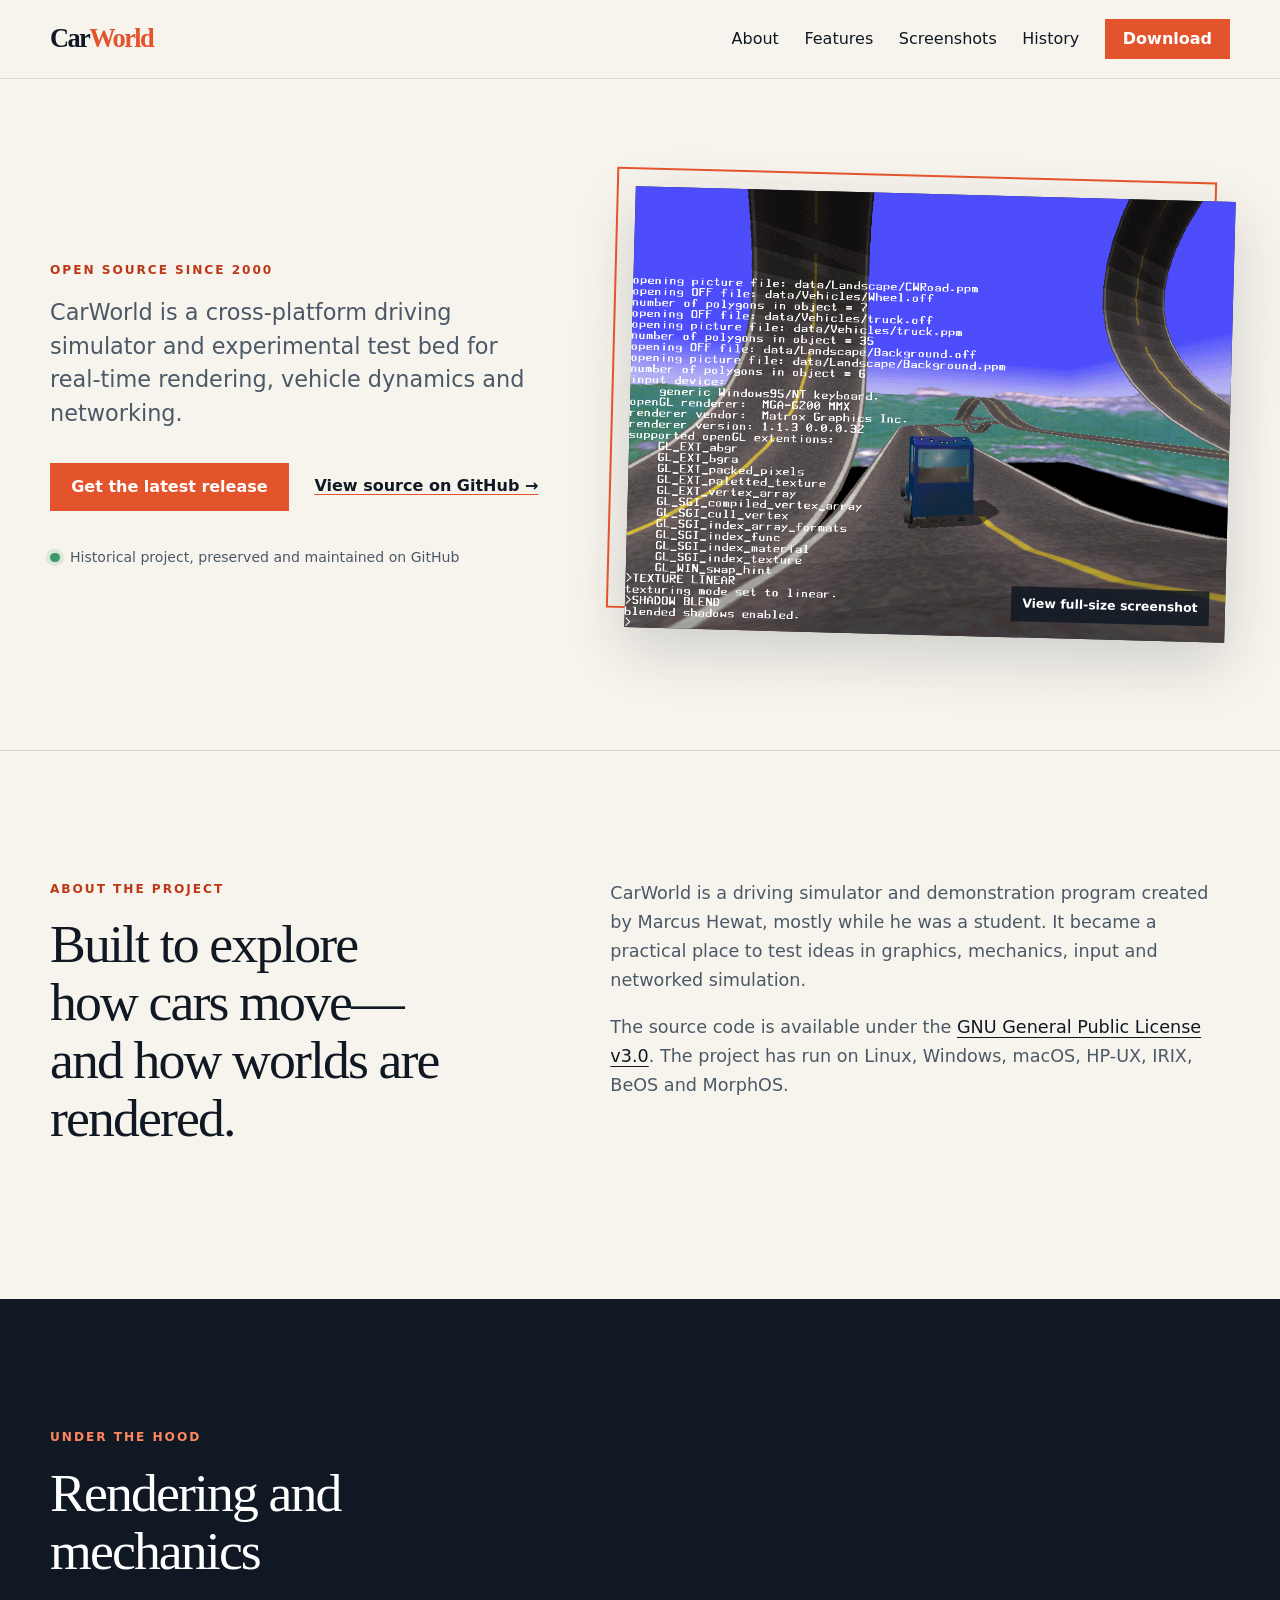
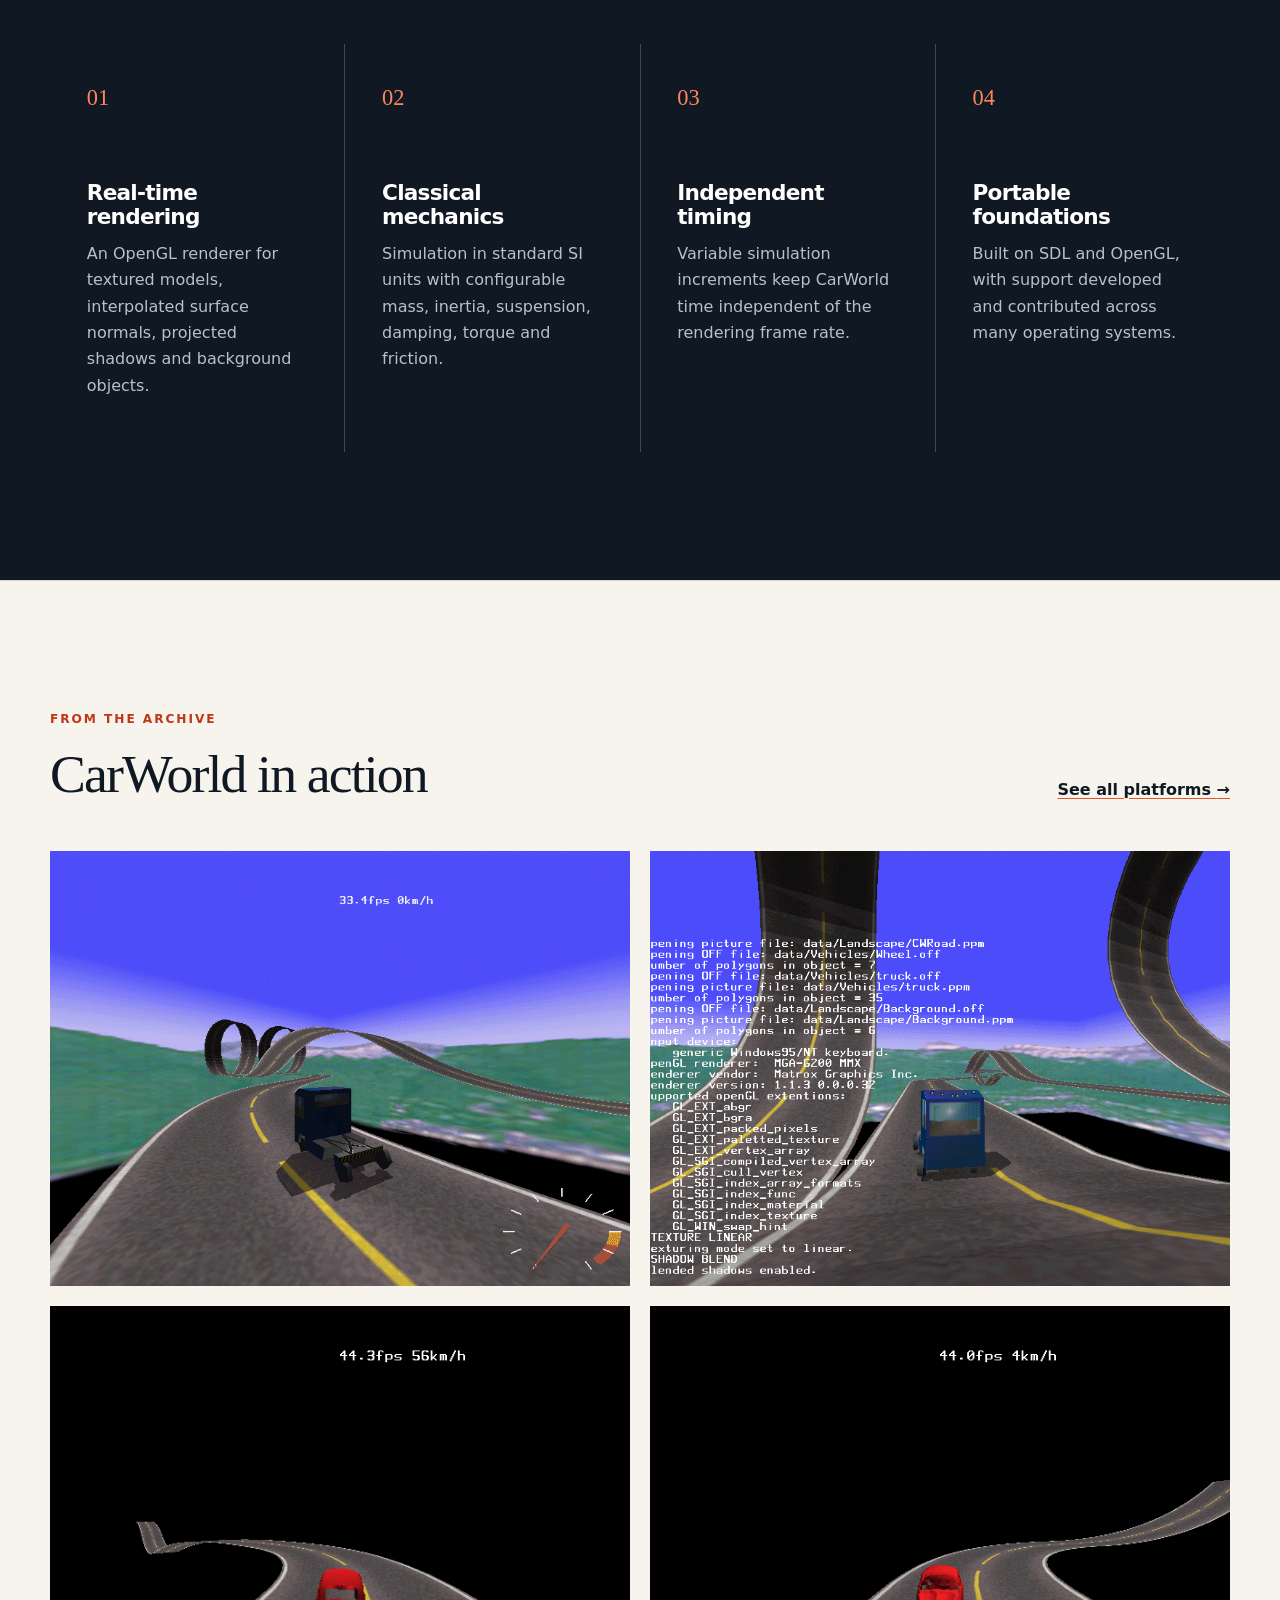
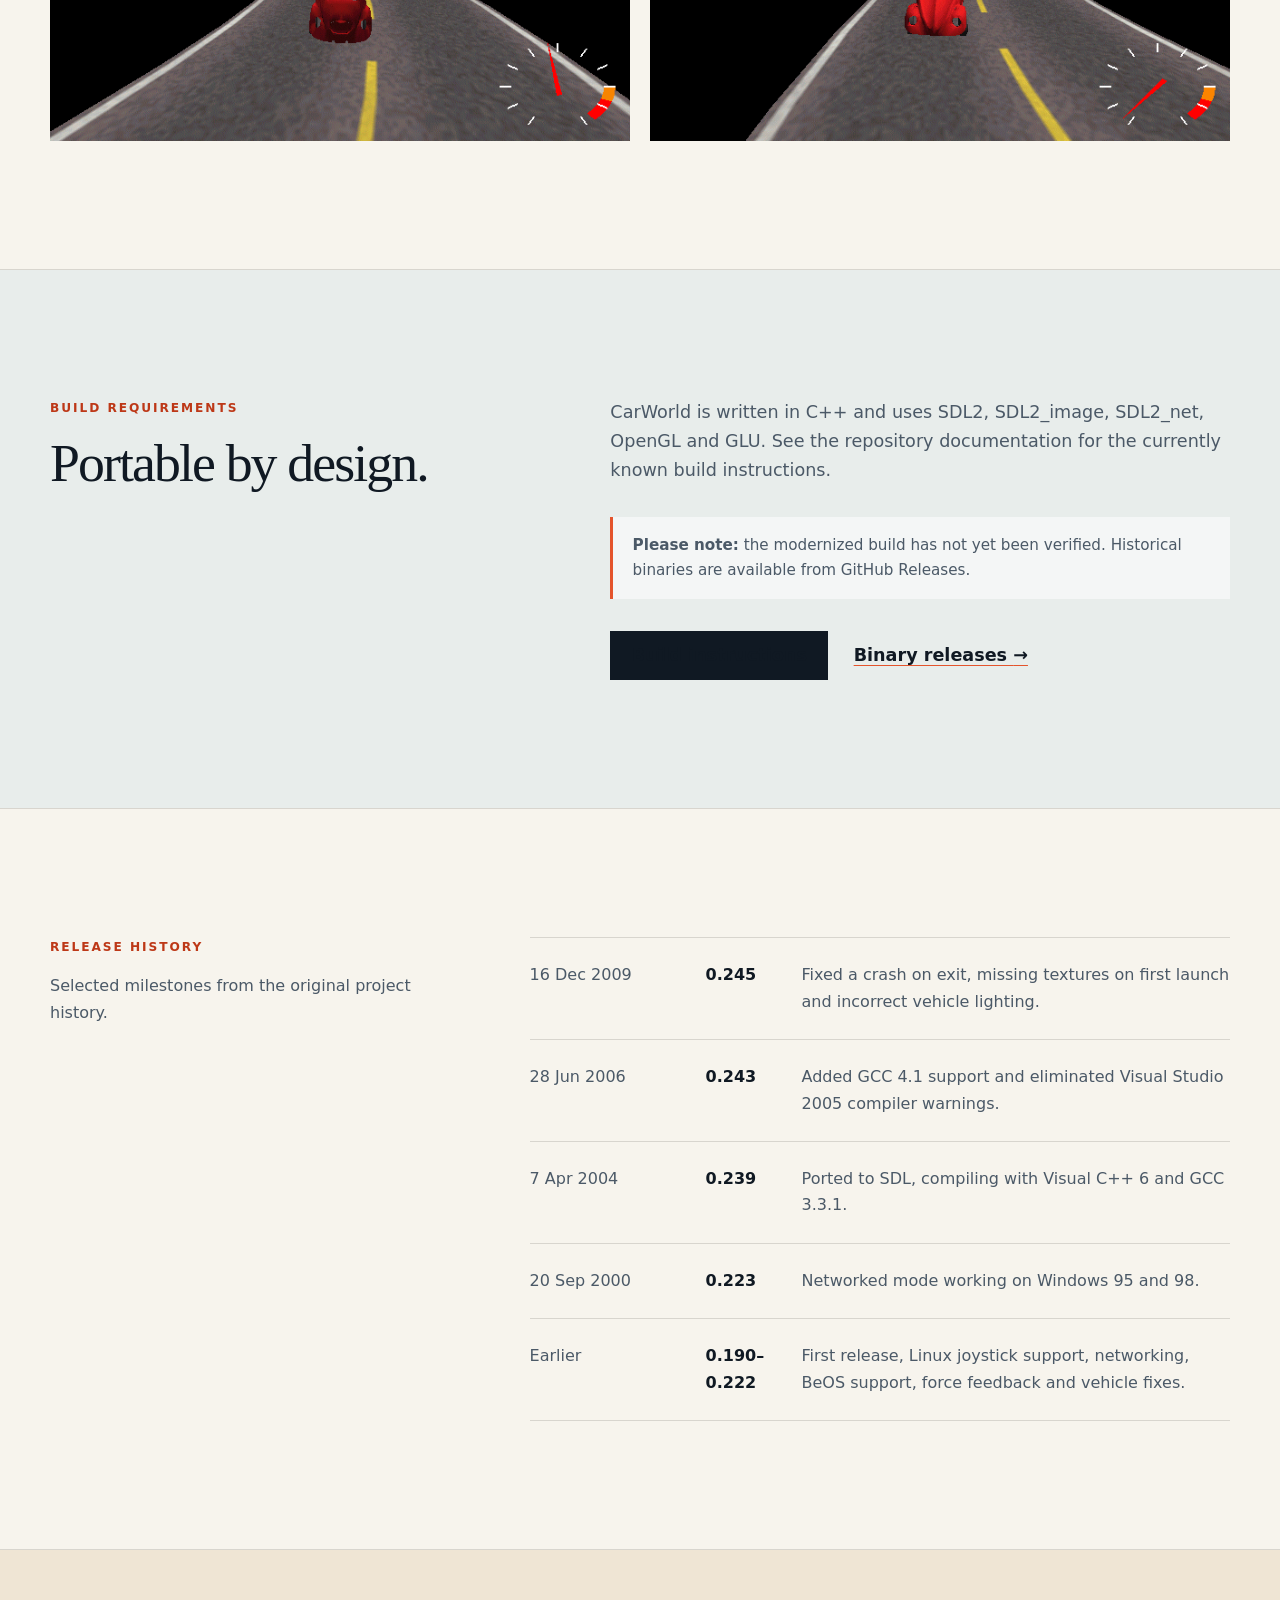
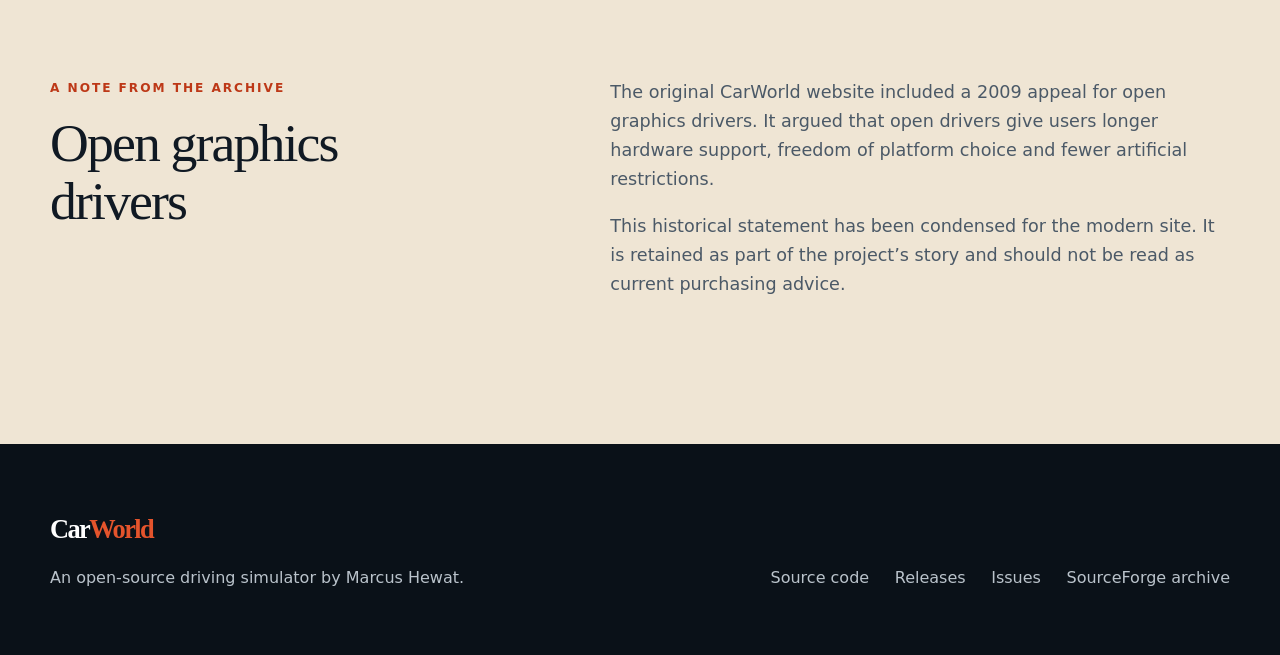
==== commit d9ceaaa6: "Use full-resolution website screenshots" ====
--- a/docs/index.html
+++ b/docs/index.html
@@ -34,7 +34,6 @@
       <div class="container hero-grid">
         <div class="hero-copy">
           <p class="eyebrow">Open source since 2000</p>
-          <h1>A small driving simulator with a long history.</h1>
           <p class="lede">CarWorld is a cross-platform driving simulator and experimental test bed for real-time rendering, vehicle dynamics and networking.</p>
           <div class="hero-actions">
             <a class="button" href="https://github.com/UltraFly/carworld/releases">Get the latest release</a>
@@ -102,16 +101,16 @@
         </div>
         <div class="gallery">
           <a href="cwscreen3.gif">
-            <img src="cwscreen3small.gif" width="256" height="188" loading="lazy" alt="CarWorld rendered track and vehicle scene">
+            <img src="cwscreen3.gif" width="815" height="599" loading="lazy" alt="CarWorld rendered track and vehicle scene">
           </a>
           <a href="cwscreen4.gif">
-            <img src="cwscreen4small.gif" width="256" height="188" loading="lazy" alt="Red sports car driving through a mountainous landscape">
+            <img src="cwscreen4.gif" width="815" height="599" loading="lazy" alt="Red sports car driving through a mountainous landscape">
           </a>
           <a href="cwscreen1.gif">
-            <img src="cwscreen1small.gif" width="256" height="192" loading="lazy" alt="Early CarWorld vehicle dynamics demonstration">
+            <img src="cwscreen1.gif" width="640" height="480" loading="lazy" alt="Early CarWorld vehicle dynamics demonstration">
           </a>
           <a href="cwscreen2.gif">
-            <img src="cwscreen2small.gif" width="256" height="192" loading="lazy" alt="Early CarWorld textured 3D scene">
+            <img src="cwscreen2.gif" width="640" height="480" loading="lazy" alt="Early CarWorld textured 3D scene">
           </a>
         </div>
       </div>
@@ -138,7 +137,6 @@
       <div class="container history-layout">
         <div>
           <p class="eyebrow">Release history</p>
-          <h2>More than a decade of experiments.</h2>
           <p class="muted">Selected milestones from the original project history.</p>
         </div>
         <ol class="timeline">
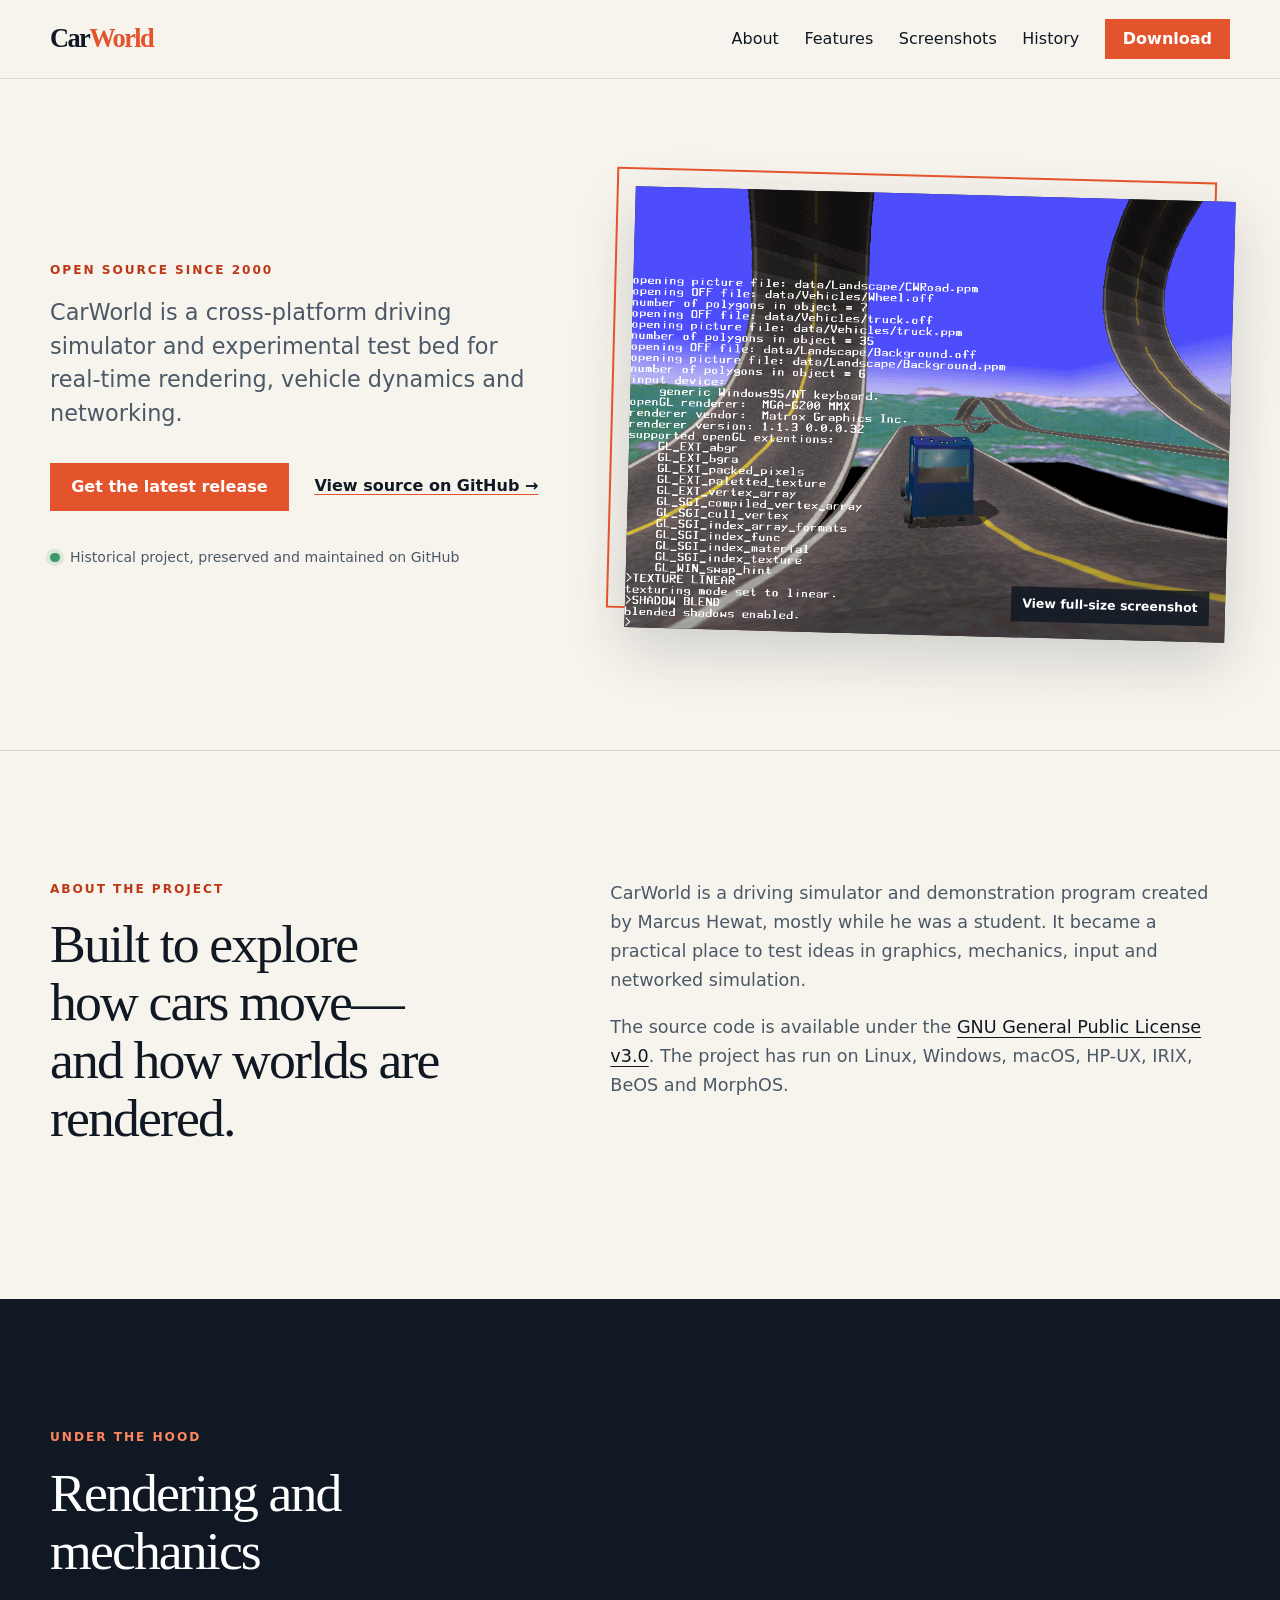
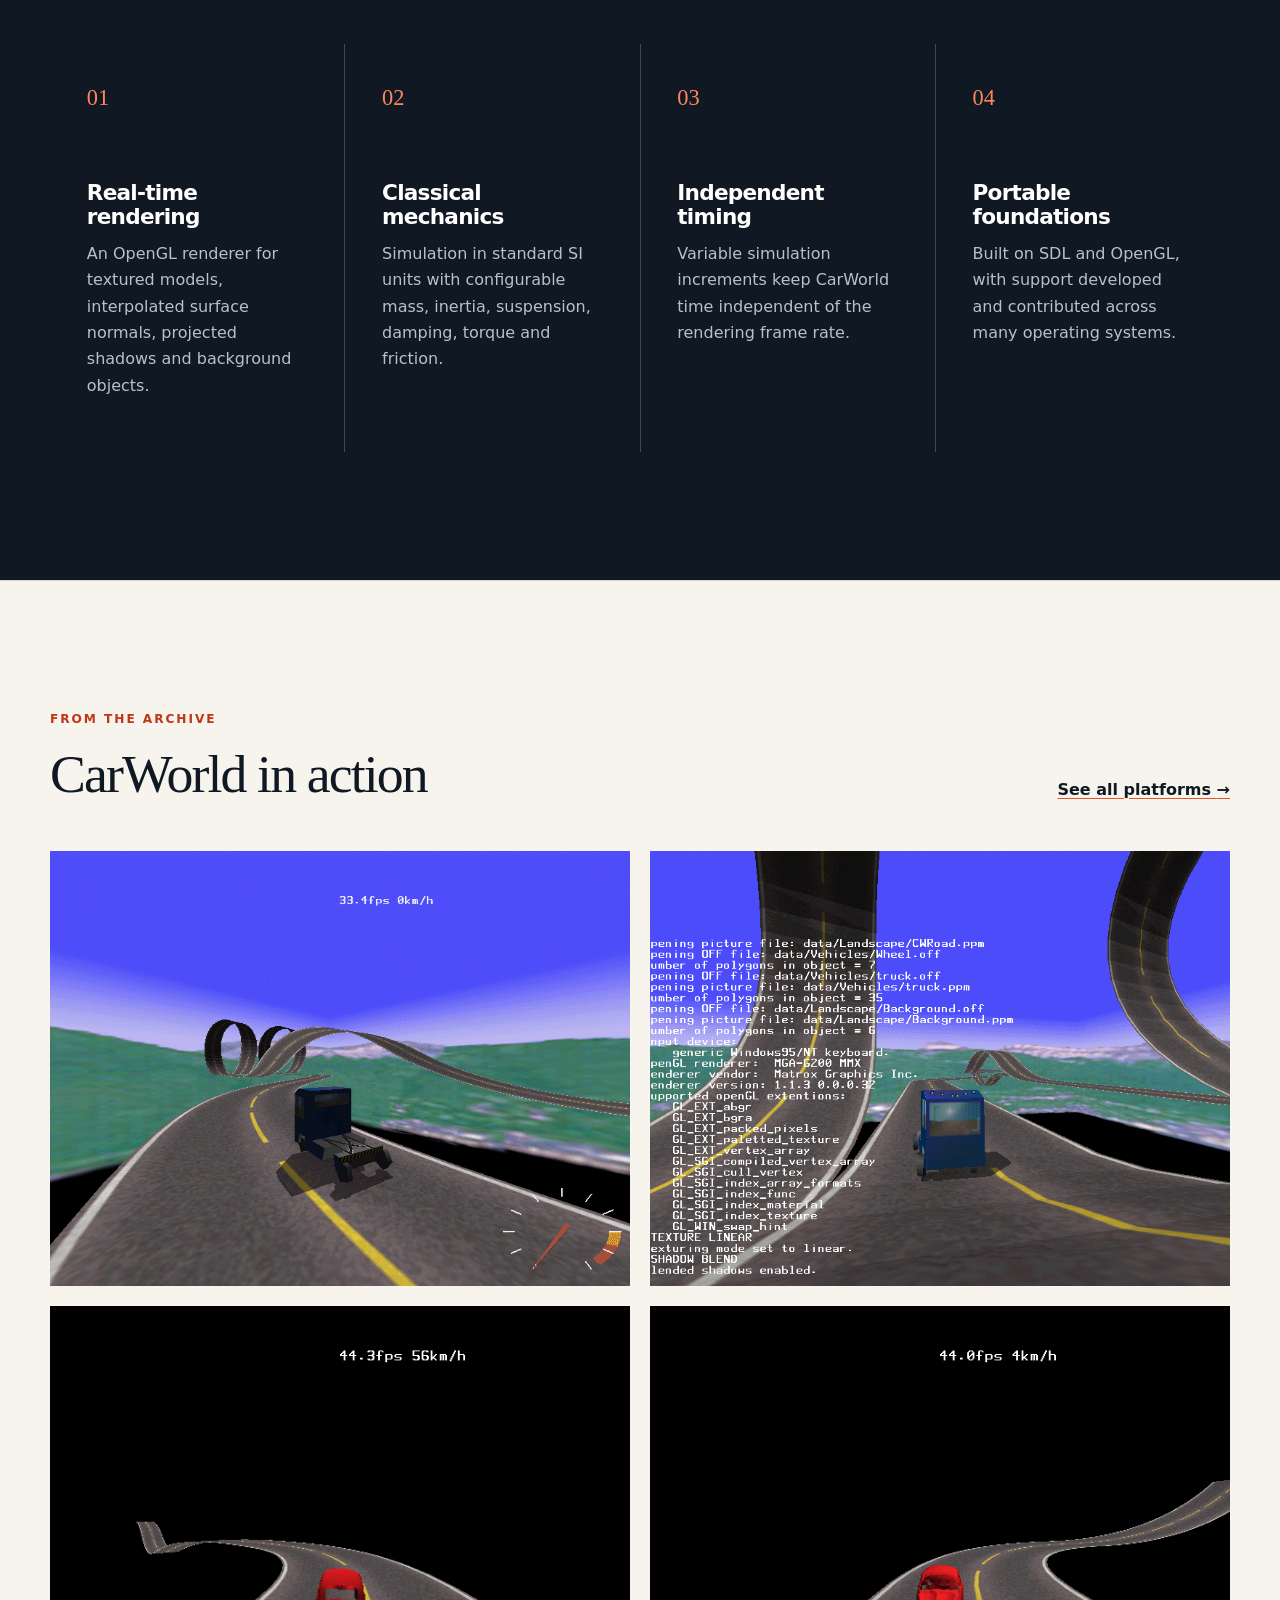
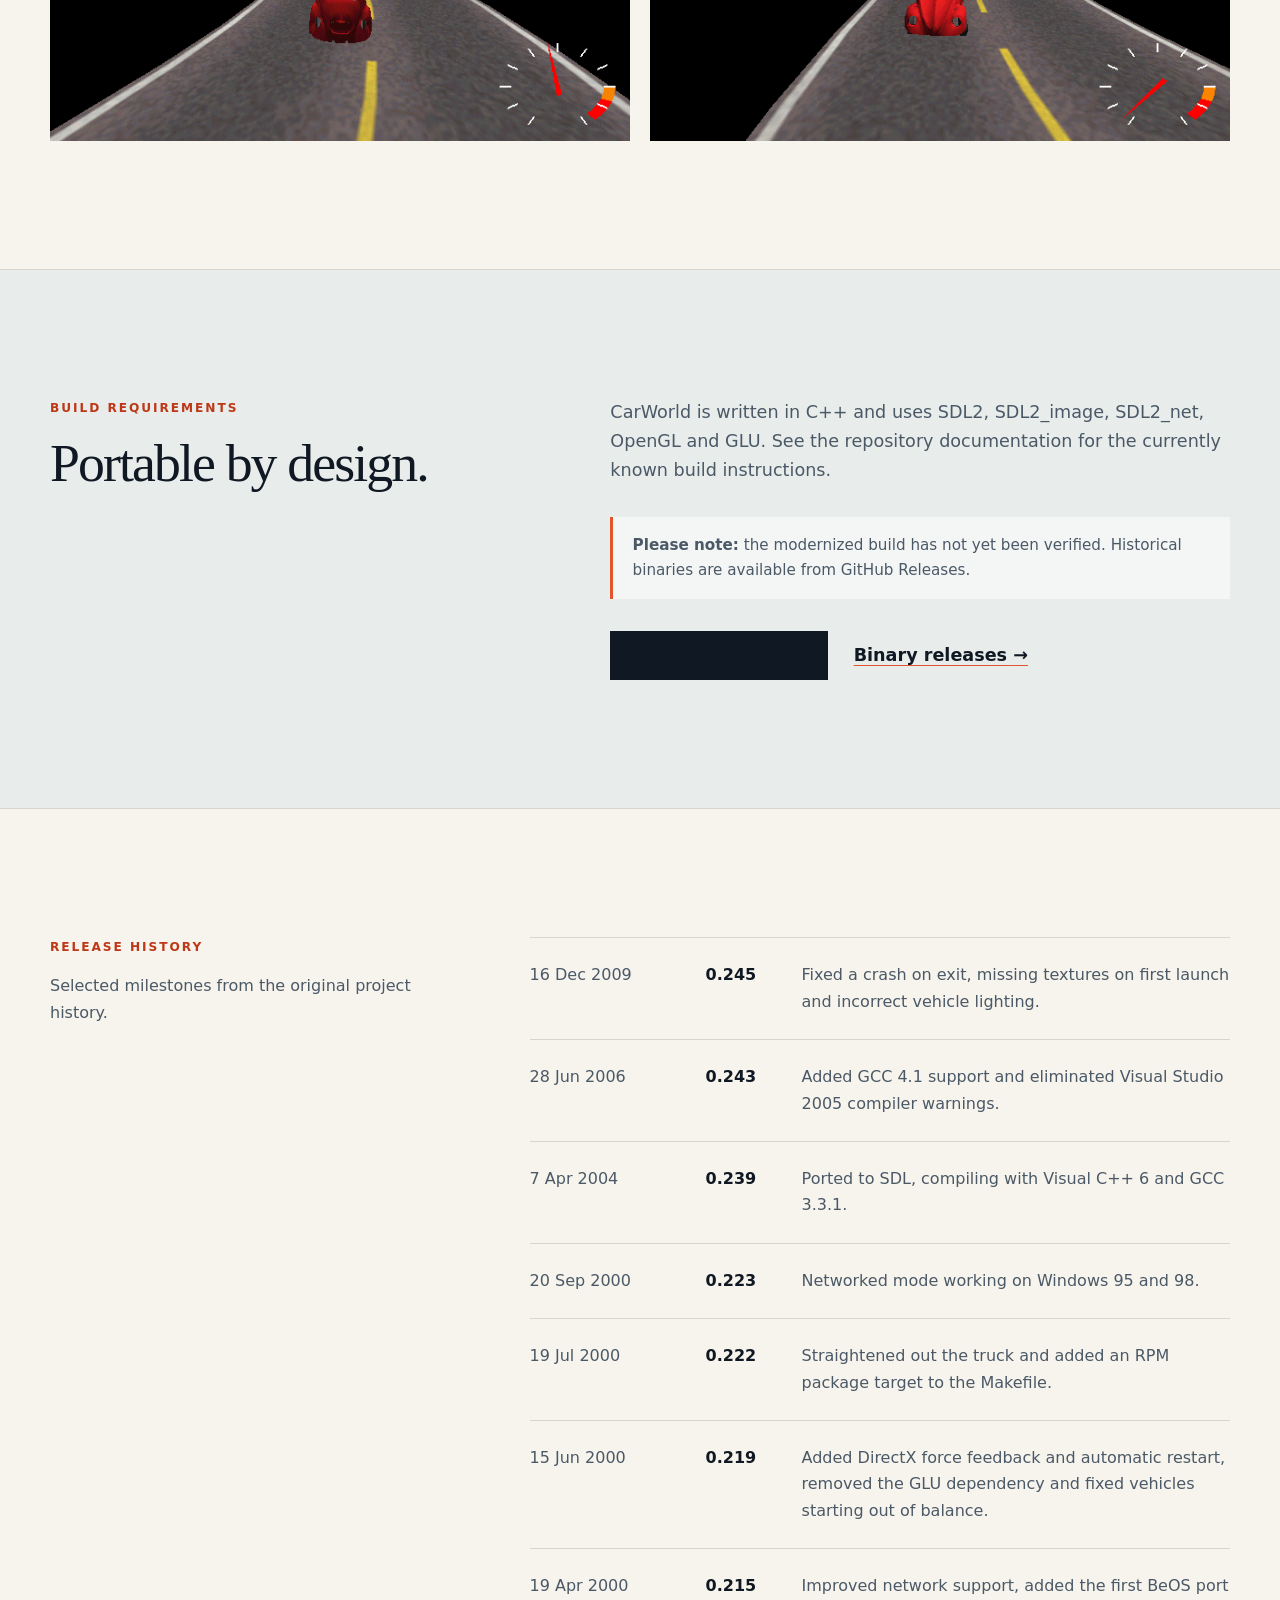
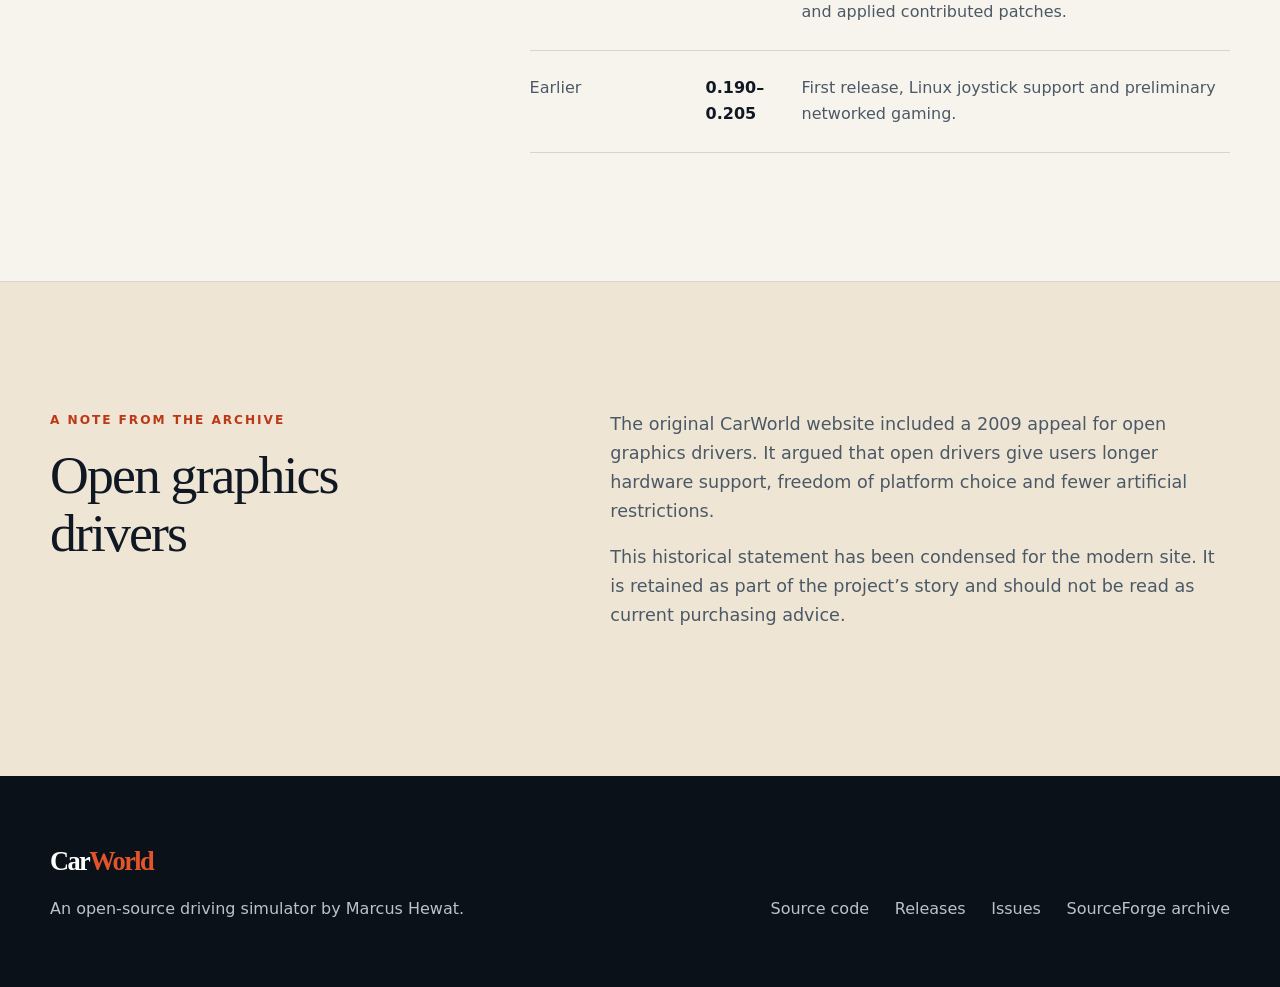
==== commit d6b543d0: "Restore dated release history entries" ====
--- a/docs/index.html
+++ b/docs/index.html
@@ -157,8 +157,20 @@
             <div><strong>0.223</strong><span>Networked mode working on Windows 95 and 98.</span></div>
           </li>
           <li>
+            <time datetime="2000-07-19">19 Jul 2000</time>
+            <div><strong>0.222</strong><span>Straightened out the truck and added an RPM package target to the Makefile.</span></div>
+          </li>
+          <li>
+            <time datetime="2000-06-15">15 Jun 2000</time>
+            <div><strong>0.219</strong><span>Added DirectX force feedback and automatic restart, removed the GLU dependency and fixed vehicles starting out of balance.</span></div>
+          </li>
+          <li>
+            <time datetime="2000-04-19">19 Apr 2000</time>
+            <div><strong>0.215</strong><span>Improved network support, added the first BeOS port and applied contributed patches.</span></div>
+          </li>
+          <li>
             <span class="timeline-date">Earlier</span>
-            <div><strong>0.190–0.222</strong><span>First release, Linux joystick support, networking, BeOS support, force feedback and vehicle fixes.</span></div>
+            <div><strong>0.190–0.205</strong><span>First release, Linux joystick support and preliminary networked gaming.</span></div>
           </li>
         </ol>
       </div>
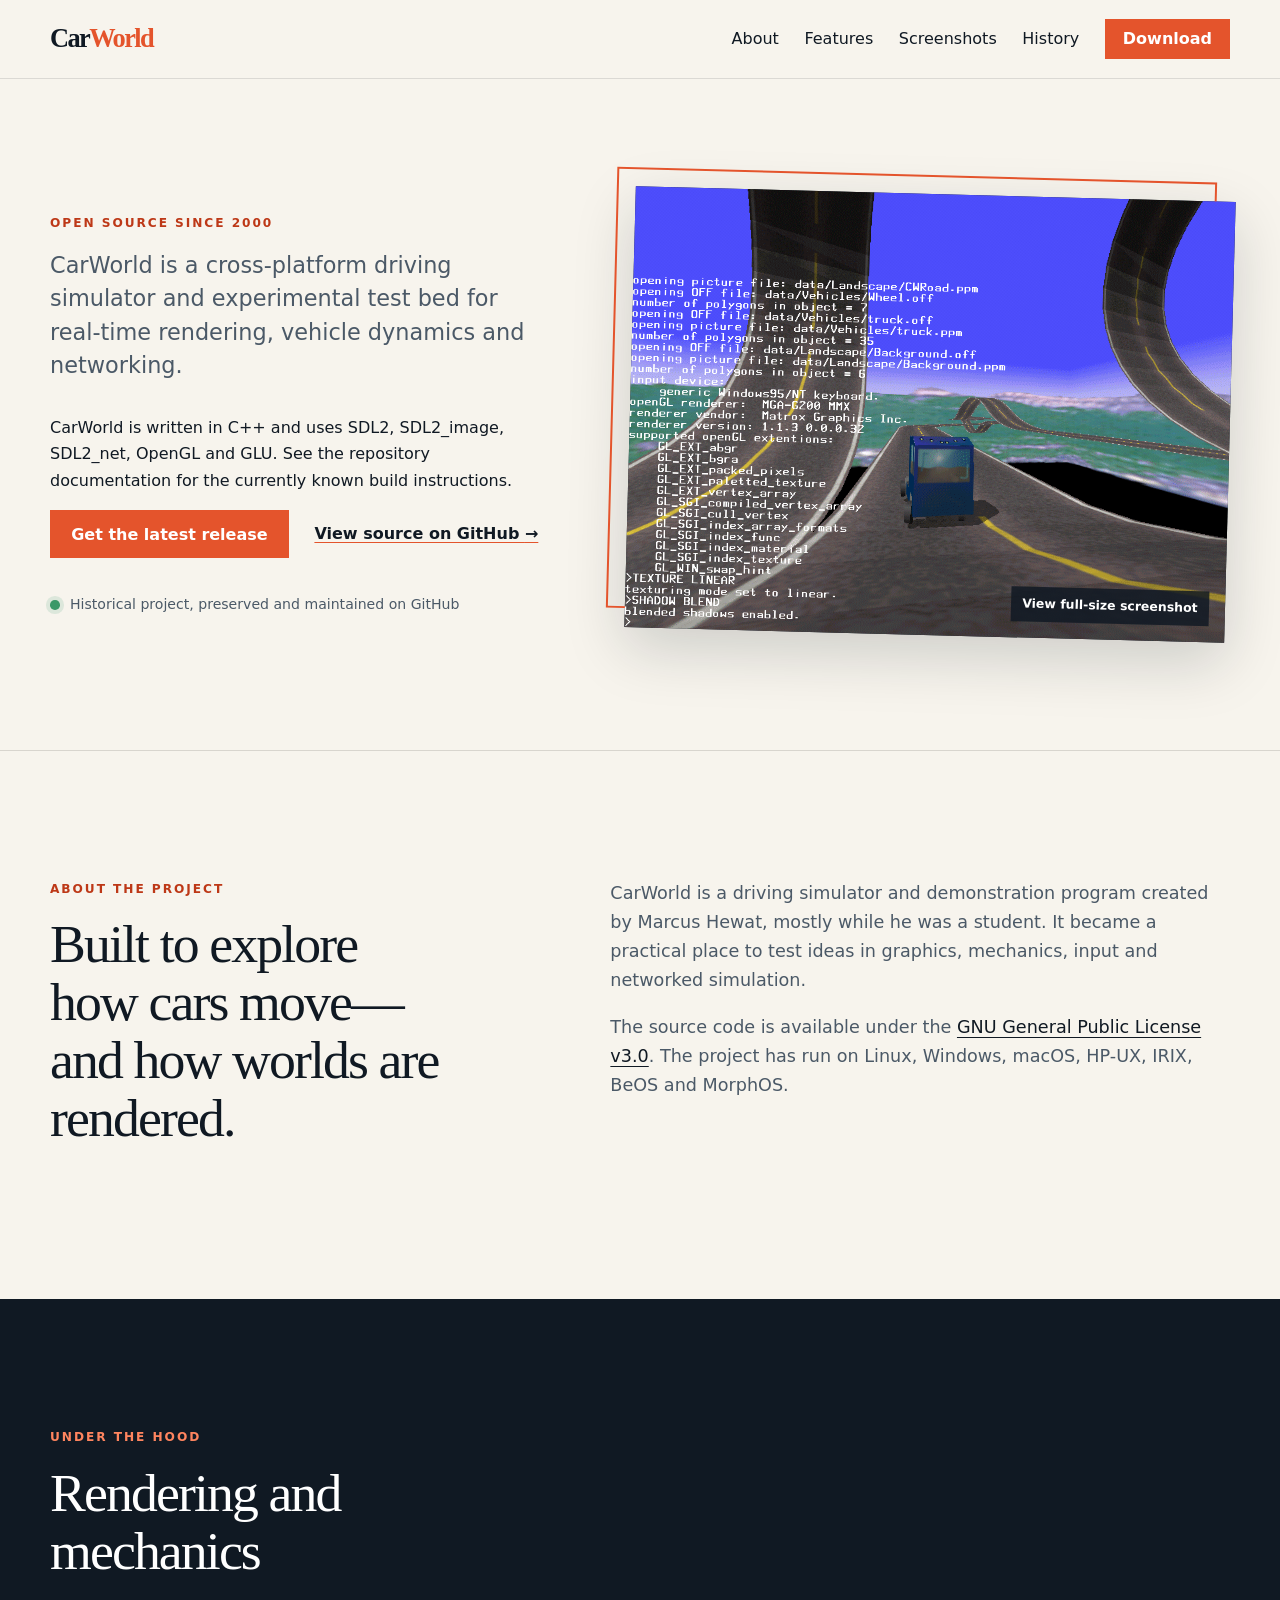
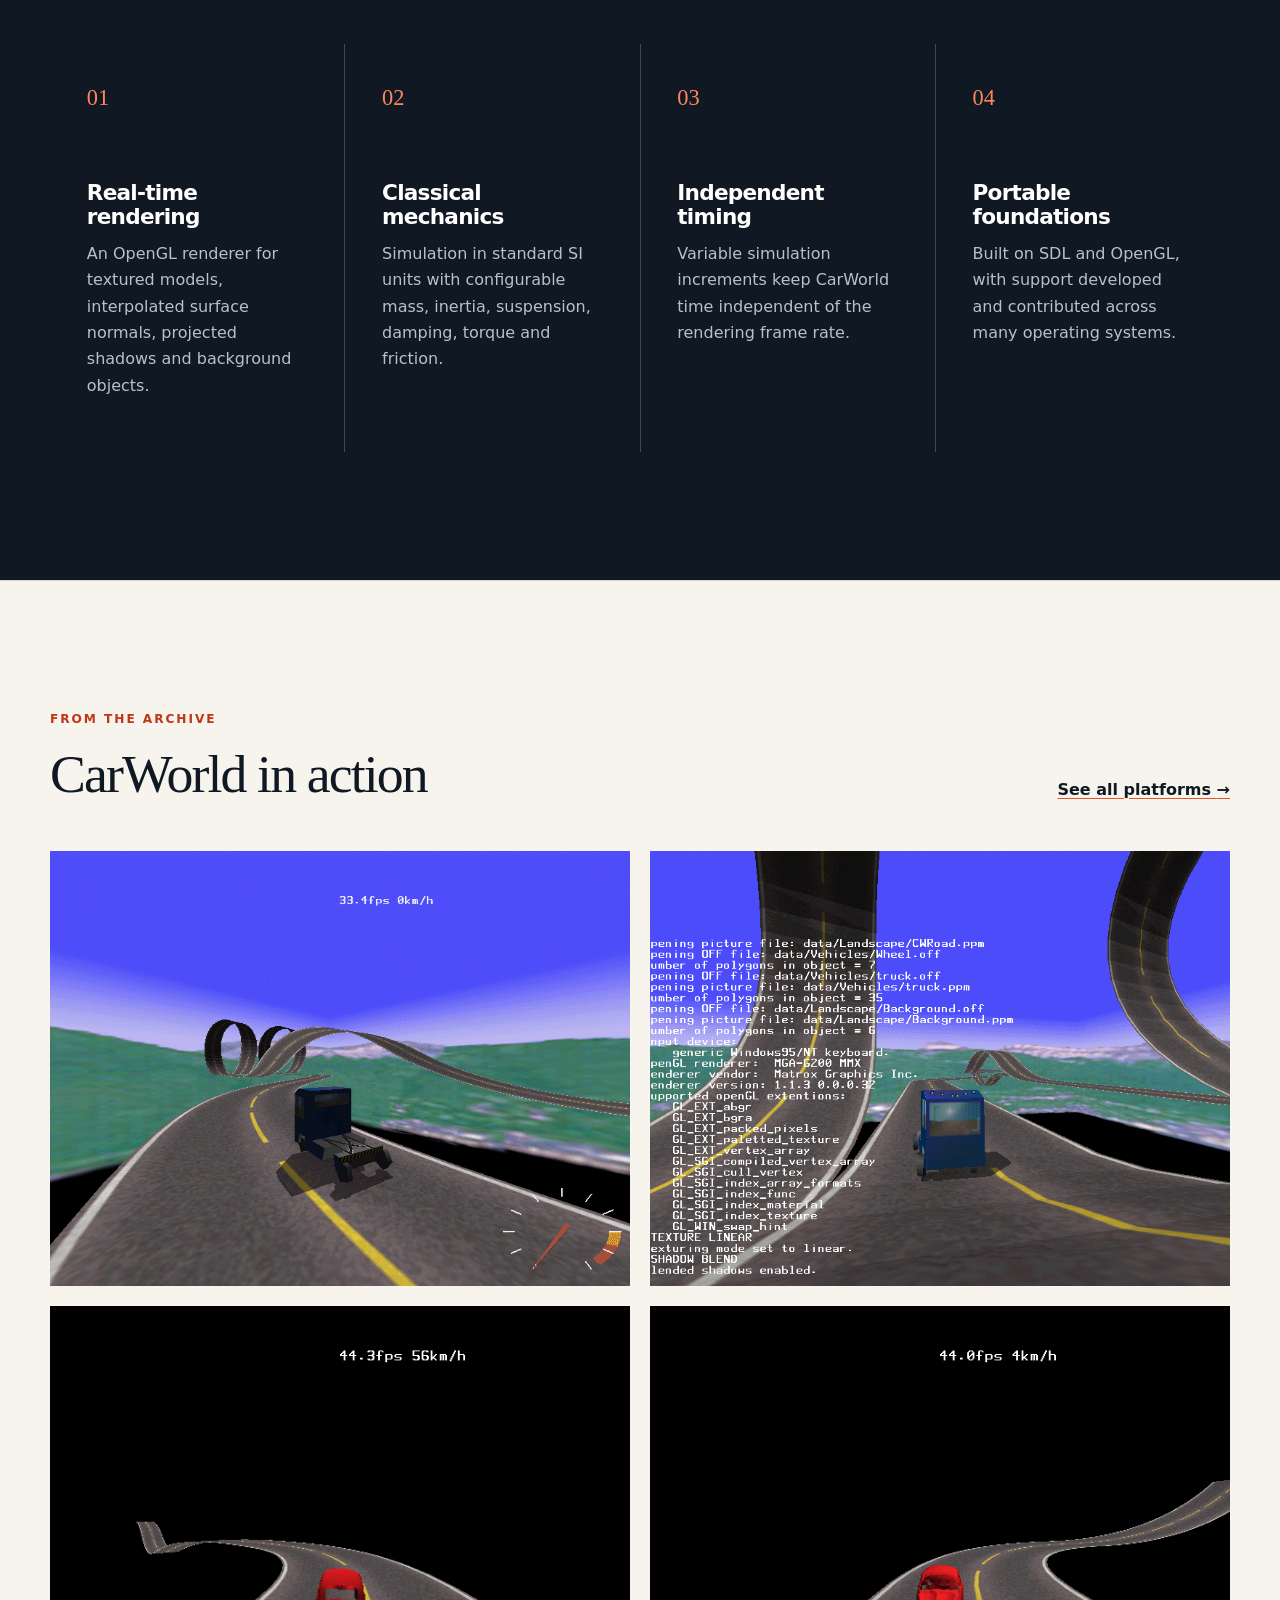
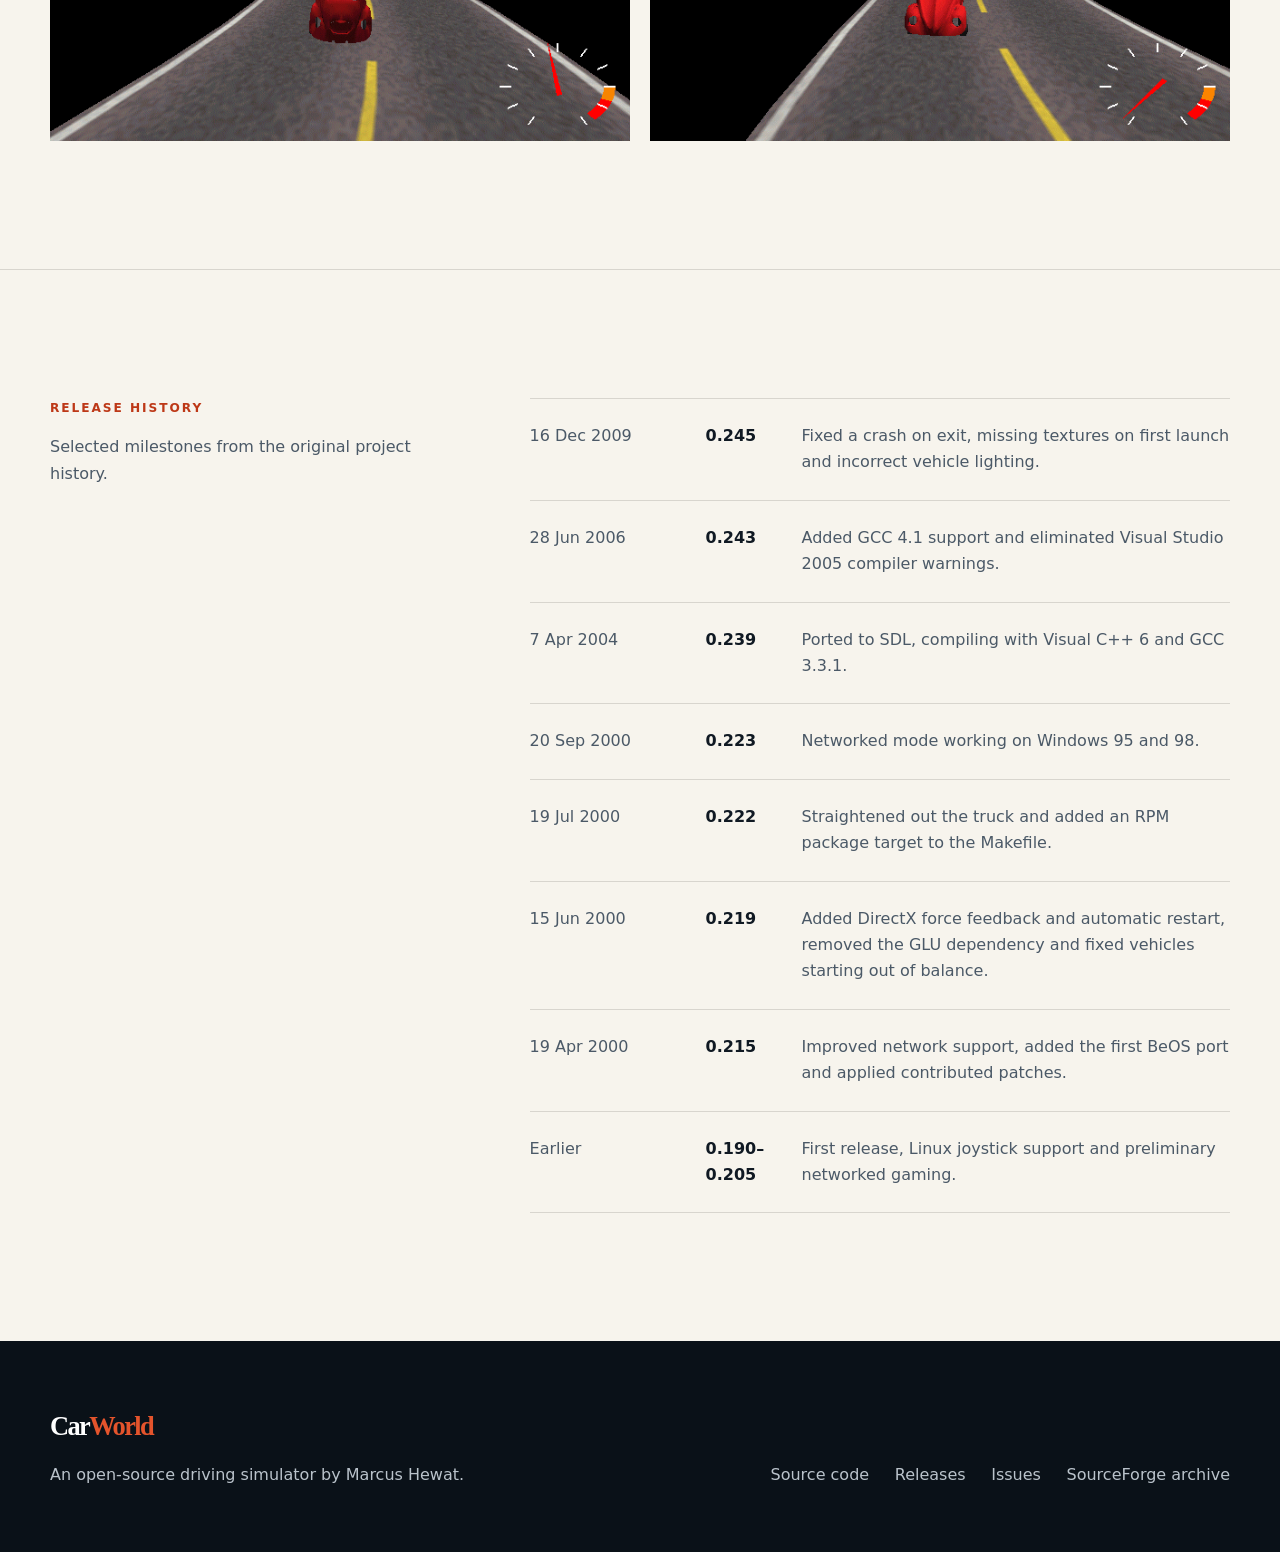
==== commit 6f91022a: "Simplify project website content" ====
--- a/docs/index.html
+++ b/docs/index.html
@@ -35,6 +35,7 @@
         <div class="hero-copy">
           <p class="eyebrow">Open source since 2000</p>
           <p class="lede">CarWorld is a cross-platform driving simulator and experimental test bed for real-time rendering, vehicle dynamics and networking.</p>
+          <p>CarWorld is written in C++ and uses SDL2, SDL2_image, SDL2_net, OpenGL and GLU. See the repository documentation for the currently known build instructions.</p>
           <div class="hero-actions">
             <a class="button" href="https://github.com/UltraFly/carworld/releases">Get the latest release</a>
             <a class="text-link" href="https://github.com/UltraFly/carworld">View source on GitHub <span aria-hidden="true">→</span></a>
@@ -116,23 +117,6 @@
       </div>
     </section>
 
-    <section class="section section-tint" id="requirements">
-      <div class="container split">
-        <div>
-          <p class="eyebrow">Build requirements</p>
-          <h2>Portable by design.</h2>
-        </div>
-        <div class="prose">
-          <p>CarWorld is written in C++ and uses SDL2, SDL2_image, SDL2_net, OpenGL and GLU. See the repository documentation for the currently known build instructions.</p>
-          <p class="note"><strong>Please note:</strong> the modernized build has not yet been verified. Historical binaries are available from GitHub Releases.</p>
-          <div class="link-row">
-            <a class="button button-dark" href="https://github.com/UltraFly/carworld#building">Build instructions</a>
-            <a class="text-link" href="https://github.com/UltraFly/carworld/releases">Binary releases <span aria-hidden="true">→</span></a>
-          </div>
-        </div>
-      </div>
-    </section>
-
     <section class="section" id="history">
       <div class="container history-layout">
         <div>
@@ -176,18 +160,6 @@
       </div>
     </section>
 
-    <section class="section archive-note" id="archive">
-      <div class="container split">
-        <div>
-          <p class="eyebrow">A note from the archive</p>
-          <h2>Open graphics drivers</h2>
-        </div>
-        <div class="prose">
-          <p>The original CarWorld website included a 2009 appeal for open graphics drivers. It argued that open drivers give users longer hardware support, freedom of platform choice and fewer artificial restrictions.</p>
-          <p>This historical statement has been condensed for the modern site. It is retained as part of the project’s story and should not be read as current purchasing advice.</p>
-        </div>
-      </div>
-    </section>
   </main>
 
   <footer class="site-footer">
--- a/docs/style.css
+++ b/docs/style.css
@@ -6,7 +6,6 @@
   --line: #d8d5ce;
   --accent: #e4542c;
   --accent-dark: #bd3817;
-  --tint: #e8edeb;
   --max-width: 1180px;
   --shadow: 0 20px 60px rgb(16 25 35 / 18%);
 }
@@ -132,8 +131,7 @@
 
 .nav-links,
 .footer-links,
-.hero-actions,
-.link-row {
+.hero-actions {
   display: flex;
   align-items: center;
   gap: 1.6rem;
@@ -365,18 +363,6 @@
   transform: scale(1.025);
 }
 
-.section-tint {
-  background: var(--tint);
-}
-
-.note {
-  margin: 2rem 0;
-  padding: 1rem 1.2rem;
-  border-left: 3px solid var(--accent);
-  background: rgb(255 255 255 / 55%);
-  font-size: 0.95rem;
-}
-
 .history-layout {
   display: grid;
   grid-template-columns: 0.7fr 1.3fr;
@@ -419,10 +405,6 @@
 
 .timeline div span {
   color: var(--ink-soft);
-}
-
-.archive-note {
-  background: #efe5d4;
 }
 
 .site-footer {
@@ -573,7 +555,6 @@
   }
 
   .hero-actions,
-  .link-row,
   .section-heading,
   .footer-grid {
     align-items: flex-start;
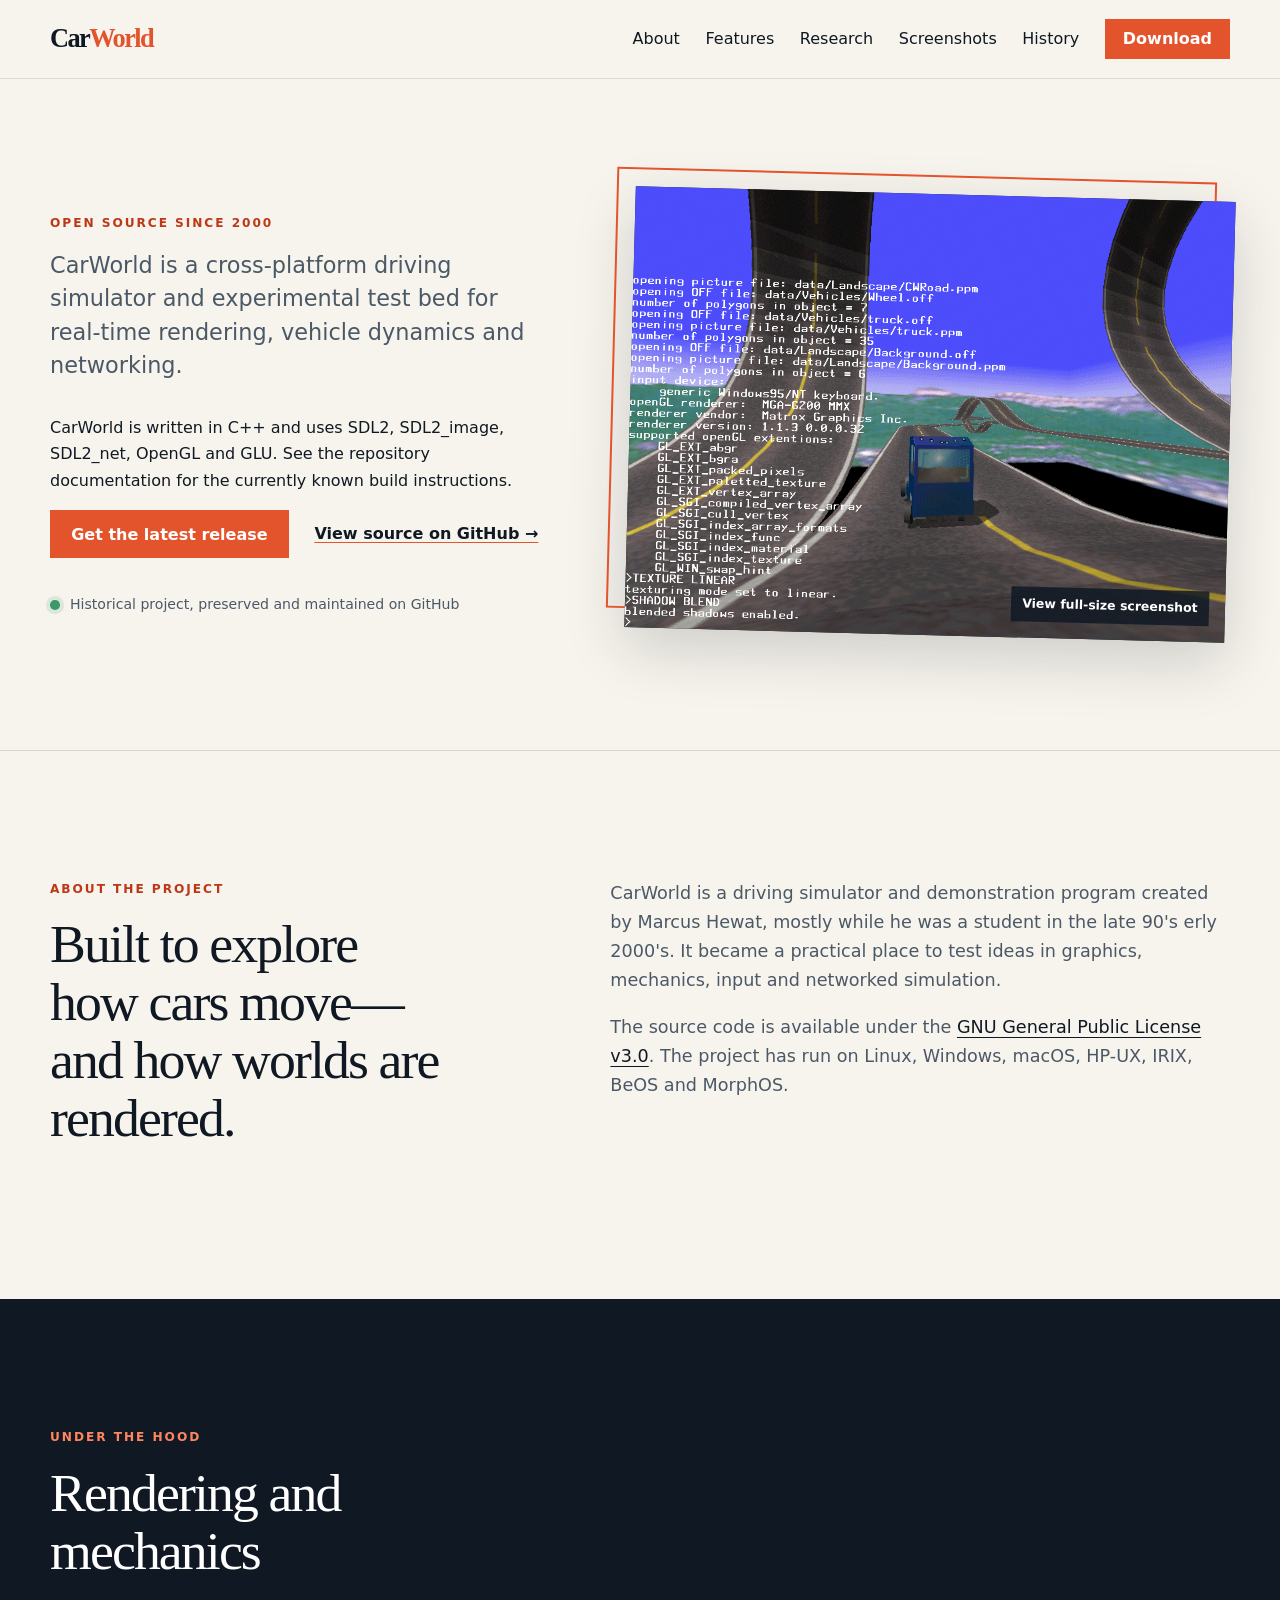
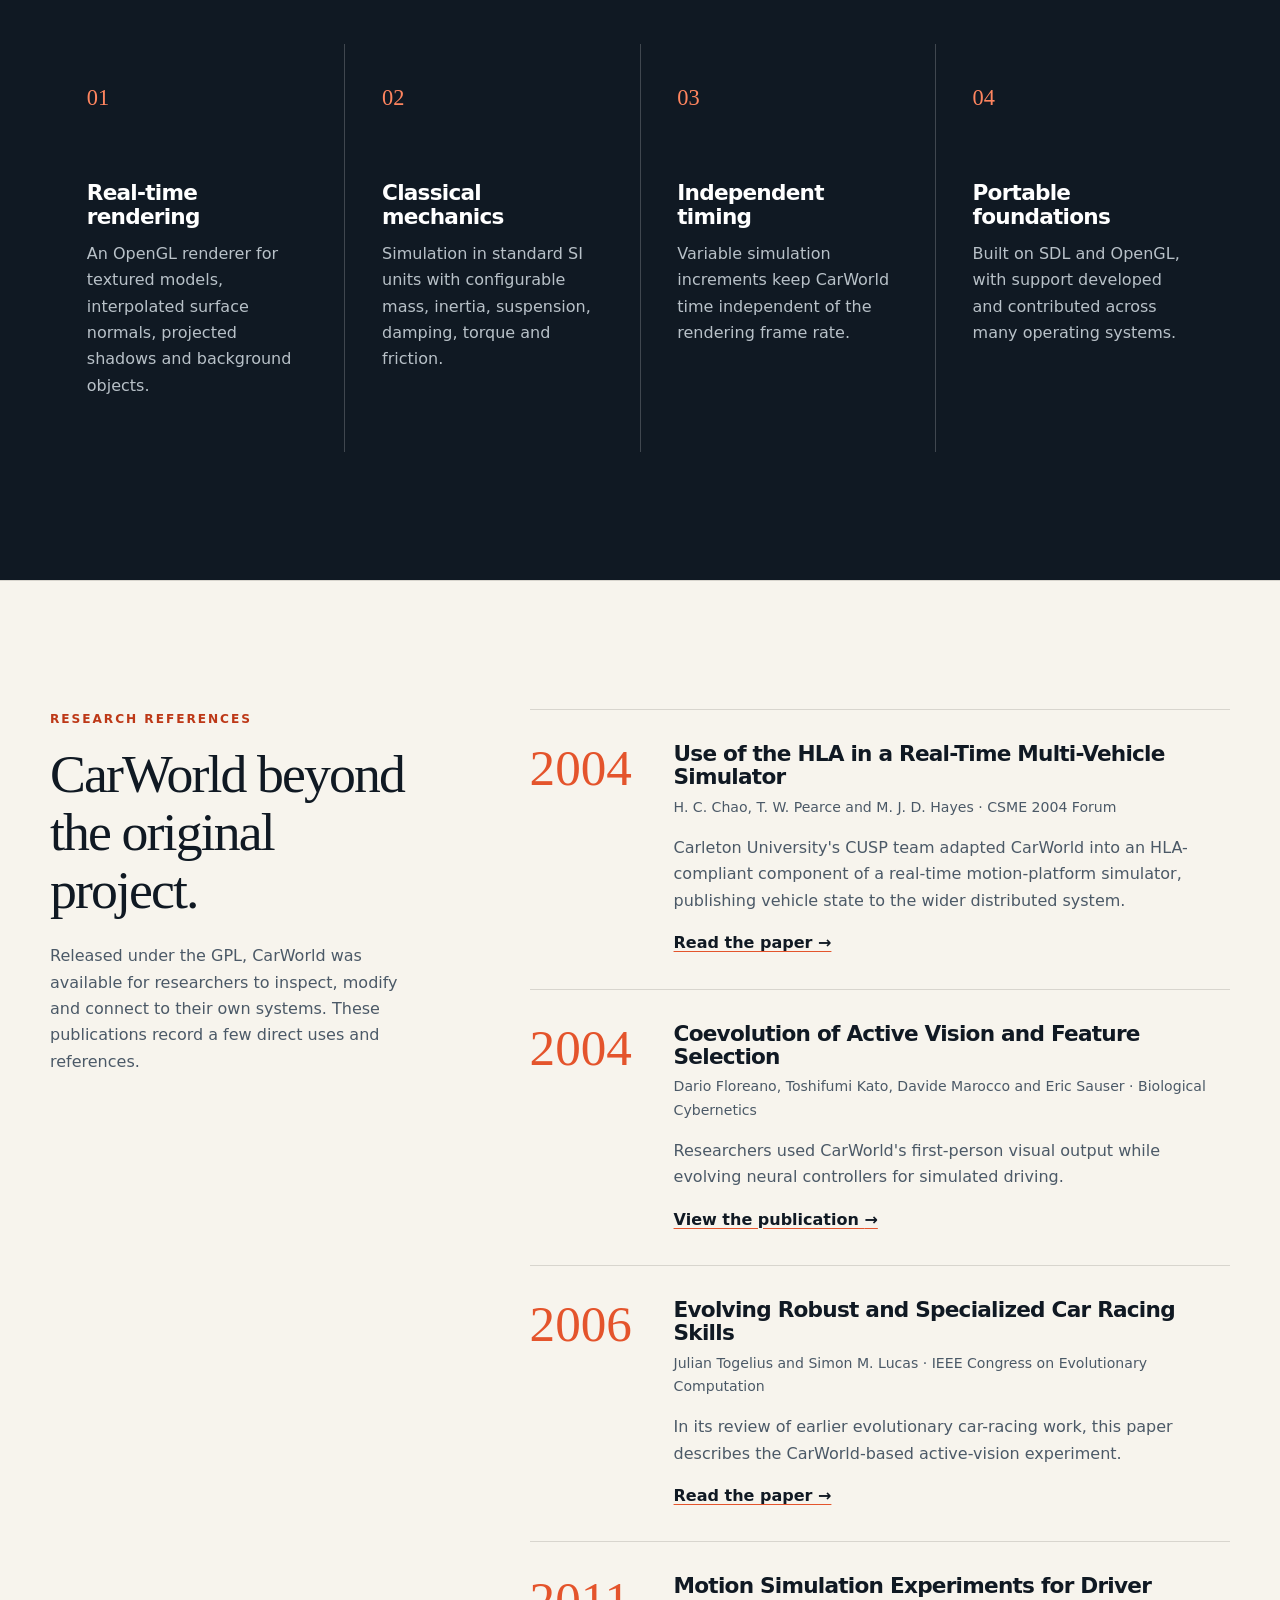
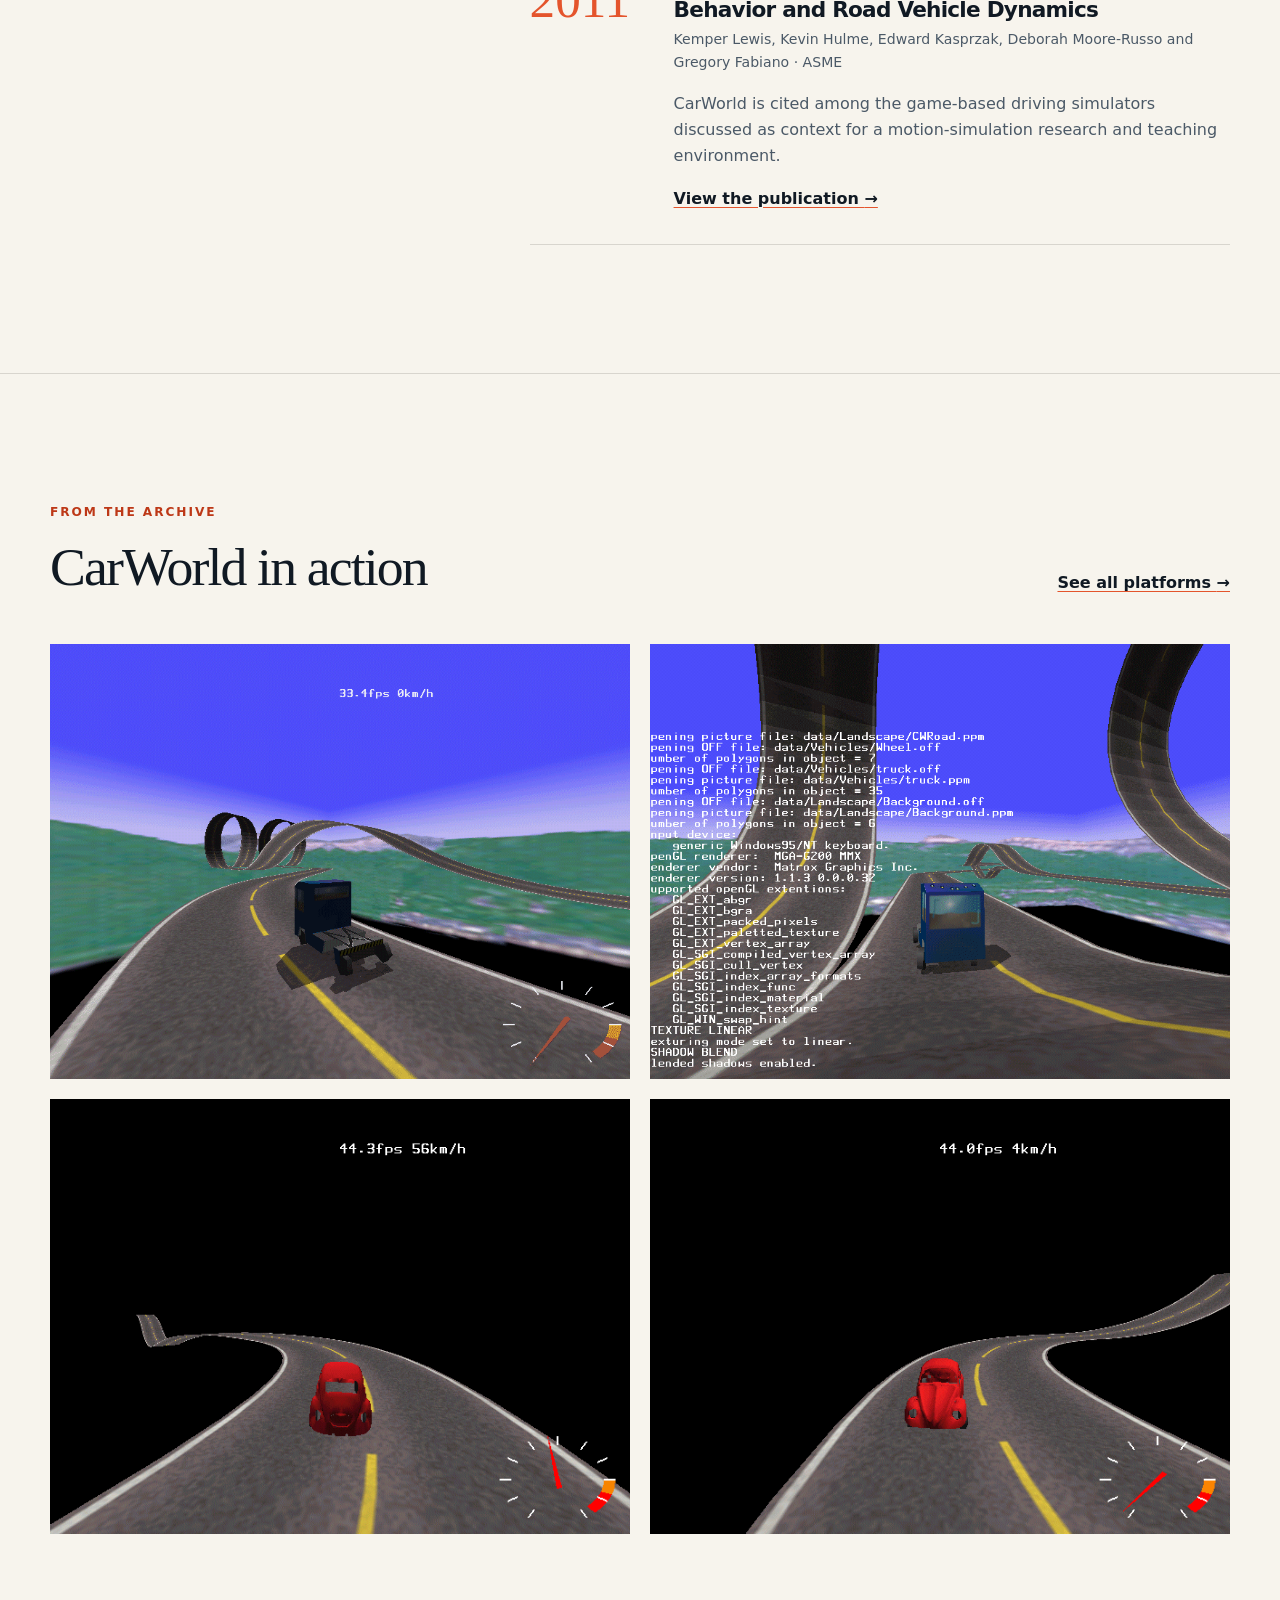
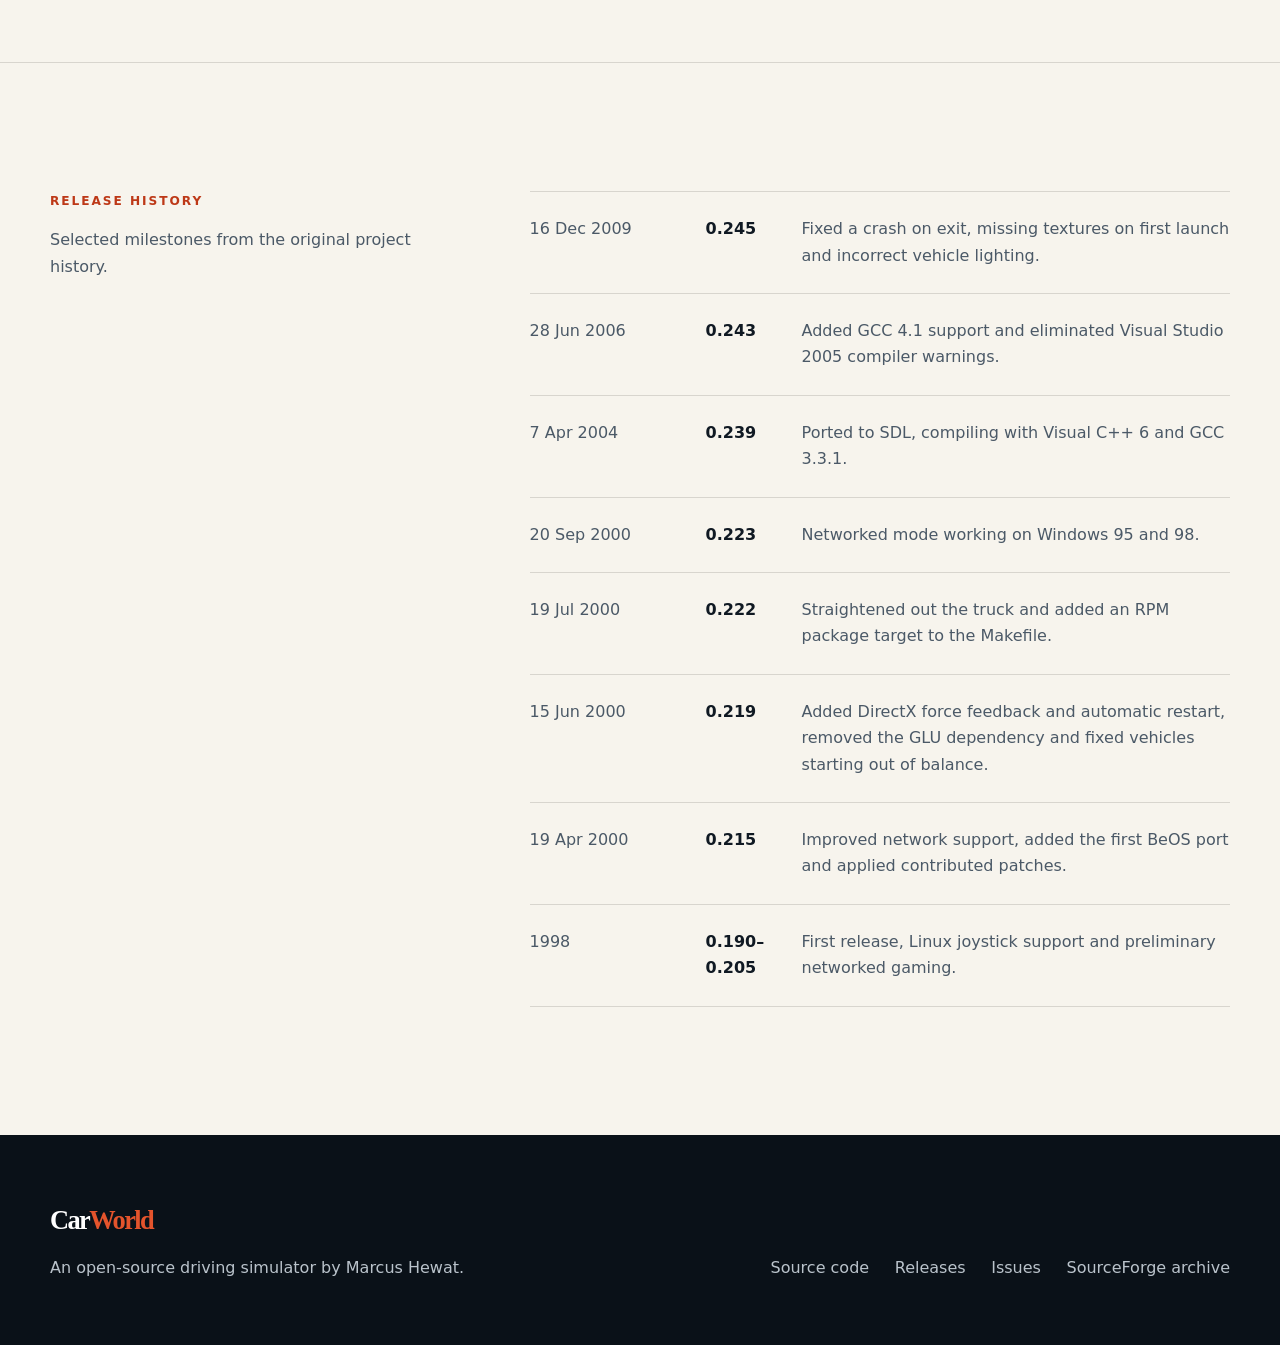
==== commit 68923a7c: "add research references" ====
--- a/docs/index.html
+++ b/docs/index.html
@@ -22,6 +22,7 @@
       <div class="nav-links">
         <a href="#about">About</a>
         <a href="#features">Features</a>
+        <a href="#research">Research</a>
         <a href="screenshots/">Screenshots</a>
         <a href="#history">History</a>
         <a class="button button-small" href="https://github.com/UltraFly/carworld/releases">Download</a>
@@ -56,7 +57,7 @@
           <h2>Built to explore how cars move—and how worlds are rendered.</h2>
         </div>
         <div class="prose">
-          <p>CarWorld is a driving simulator and demonstration program created by Marcus Hewat, mostly while he was a student. It became a practical place to test ideas in graphics, mechanics, input and networked simulation.</p>
+          <p>CarWorld is a driving simulator and demonstration program created by Marcus Hewat, mostly while he was a student in the late 90's erly 2000's. It became a practical place to test ideas in graphics, mechanics, input and networked simulation.</p>
           <p>The source code is available under the <a href="https://www.gnu.org/licenses/gpl-3.0.html">GNU General Public License v3.0</a>. The project has run on Linux, Windows, macOS, HP-UX, IRIX, BeOS and MorphOS.</p>
         </div>
       </div>
@@ -88,6 +89,54 @@
             <p>Built on SDL and OpenGL, with support developed and contributed across many operating systems.</p>
           </article>
         </div>
+      </div>
+    </section>
+
+    <section class="section" id="research">
+      <div class="container research-layout">
+        <div class="research-intro">
+          <p class="eyebrow">Research references</p>
+          <h2>CarWorld beyond the original project.</h2>
+          <p class="muted">Released under the GPL, CarWorld was available for researchers to inspect, modify and connect to their own systems. These publications record a few direct uses and references.</p>
+        </div>
+        <ol class="research-list">
+          <li>
+            <time datetime="2004">2004</time>
+            <article>
+              <h3>Use of the HLA in a Real-Time Multi-Vehicle Simulator</h3>
+              <p class="research-meta">H. C. Chao, T. W. Pearce and M. J. D. Hayes &middot; CSME 2004 Forum</p>
+              <p>Carleton University's CUSP team adapted CarWorld into an HLA-compliant component of a real-time motion-platform simulator, publishing vehicle state to the wider distributed system.</p>
+              <a class="text-link" href="https://carleton.ca/johnhayes/wp-content/uploads/sites/237/TheUseOfTheHLAinCUSP.pdf">Read the paper <span aria-hidden="true">&rarr;</span></a>
+            </article>
+          </li>
+          <li>
+            <time datetime="2004">2004</time>
+            <article>
+              <h3>Coevolution of Active Vision and Feature Selection</h3>
+              <p class="research-meta">Dario Floreano, Toshifumi Kato, Davide Marocco and Eric Sauser &middot; Biological Cybernetics</p>
+              <p>Researchers used CarWorld's first-person visual output while evolving neural controllers for simulated driving.</p>
+              <a class="text-link" href="https://pubmed.ncbi.nlm.nih.gov/15052484/">View the publication <span aria-hidden="true">&rarr;</span></a>
+            </article>
+          </li>
+          <li>
+            <time datetime="2006">2006</time>
+            <article>
+              <h3>Evolving Robust and Specialized Car Racing Skills</h3>
+              <p class="research-meta">Julian Togelius and Simon M. Lucas &middot; IEEE Congress on Evolutionary Computation</p>
+              <p>In its review of earlier evolutionary car-racing work, this paper describes the CarWorld-based active-vision experiment.</p>
+              <a class="text-link" href="https://web-archive.southampton.ac.uk/cogprints.org/5219/1/Togelius2006Evolving.pdf">Read the paper <span aria-hidden="true">&rarr;</span></a>
+            </article>
+          </li>
+          <li>
+            <time datetime="2011">2011</time>
+            <article>
+              <h3>Motion Simulation Experiments for Driver Behavior and Road Vehicle Dynamics</h3>
+              <p class="research-meta">Kemper Lewis, Kevin Hulme, Edward Kasprzak, Deborah Moore-Russo and Gregory Fabiano &middot; ASME</p>
+              <p>CarWorld is cited among the game-based driving simulators discussed as context for a motion-simulation research and teaching environment.</p>
+              <a class="text-link" href="https://ouci.dntb.gov.ua/en/works/9QQBk219/">View the publication <span aria-hidden="true">&rarr;</span></a>
+            </article>
+          </li>
+        </ol>
       </div>
     </section>
 
@@ -153,7 +202,7 @@
             <div><strong>0.215</strong><span>Improved network support, added the first BeOS port and applied contributed patches.</span></div>
           </li>
           <li>
-            <span class="timeline-date">Earlier</span>
+            <span class="timeline-date">1998</span>
             <div><strong>0.190–0.205</strong><span>First release, Linux joystick support and preliminary networked gaming.</span></div>
           </li>
         </ol>
--- a/docs/style.css
+++ b/docs/style.css
@@ -326,6 +326,59 @@
   font-size: 1.4rem;
 }
 
+.research-layout {
+  display: grid;
+  grid-template-columns: minmax(0, 0.7fr) minmax(0, 1.3fr);
+  gap: clamp(3rem, 8vw, 9rem);
+}
+
+.research-intro {
+  align-self: start;
+}
+
+.research-intro .muted {
+  max-width: 32rem;
+}
+
+.research-list {
+  margin: 0;
+  padding: 0;
+  list-style: none;
+}
+
+.research-list li {
+  display: grid;
+  grid-template-columns: 7rem minmax(0, 1fr);
+  gap: 2rem;
+  padding: 2rem 0;
+  border-top: 1px solid var(--line);
+}
+
+.research-list li:last-child {
+  border-bottom: 1px solid var(--line);
+}
+
+.research-list time {
+  color: var(--accent);
+  font-family: Georgia, "Times New Roman", serif;
+  font-size: clamp(2.4rem, 4vw, 3.6rem);
+  font-variant-numeric: tabular-nums;
+  line-height: 1;
+}
+
+.research-list h3 {
+  margin-bottom: 0.45rem;
+}
+
+.research-list article > p {
+  color: var(--ink-soft);
+}
+
+.research-meta {
+  margin-bottom: 1rem;
+  font-size: 0.88rem;
+}
+
 .section-heading {
   display: flex;
   align-items: end;
@@ -516,6 +569,7 @@
 @media (max-width: 900px) {
   .hero-grid,
   .split,
+  .research-layout,
   .history-layout {
     grid-template-columns: 1fr;
   }
@@ -568,7 +622,8 @@
   }
 
   .timeline li,
-  .timeline div {
+  .timeline div,
+  .research-list li {
     grid-template-columns: 1fr;
     gap: 0.35rem;
   }
